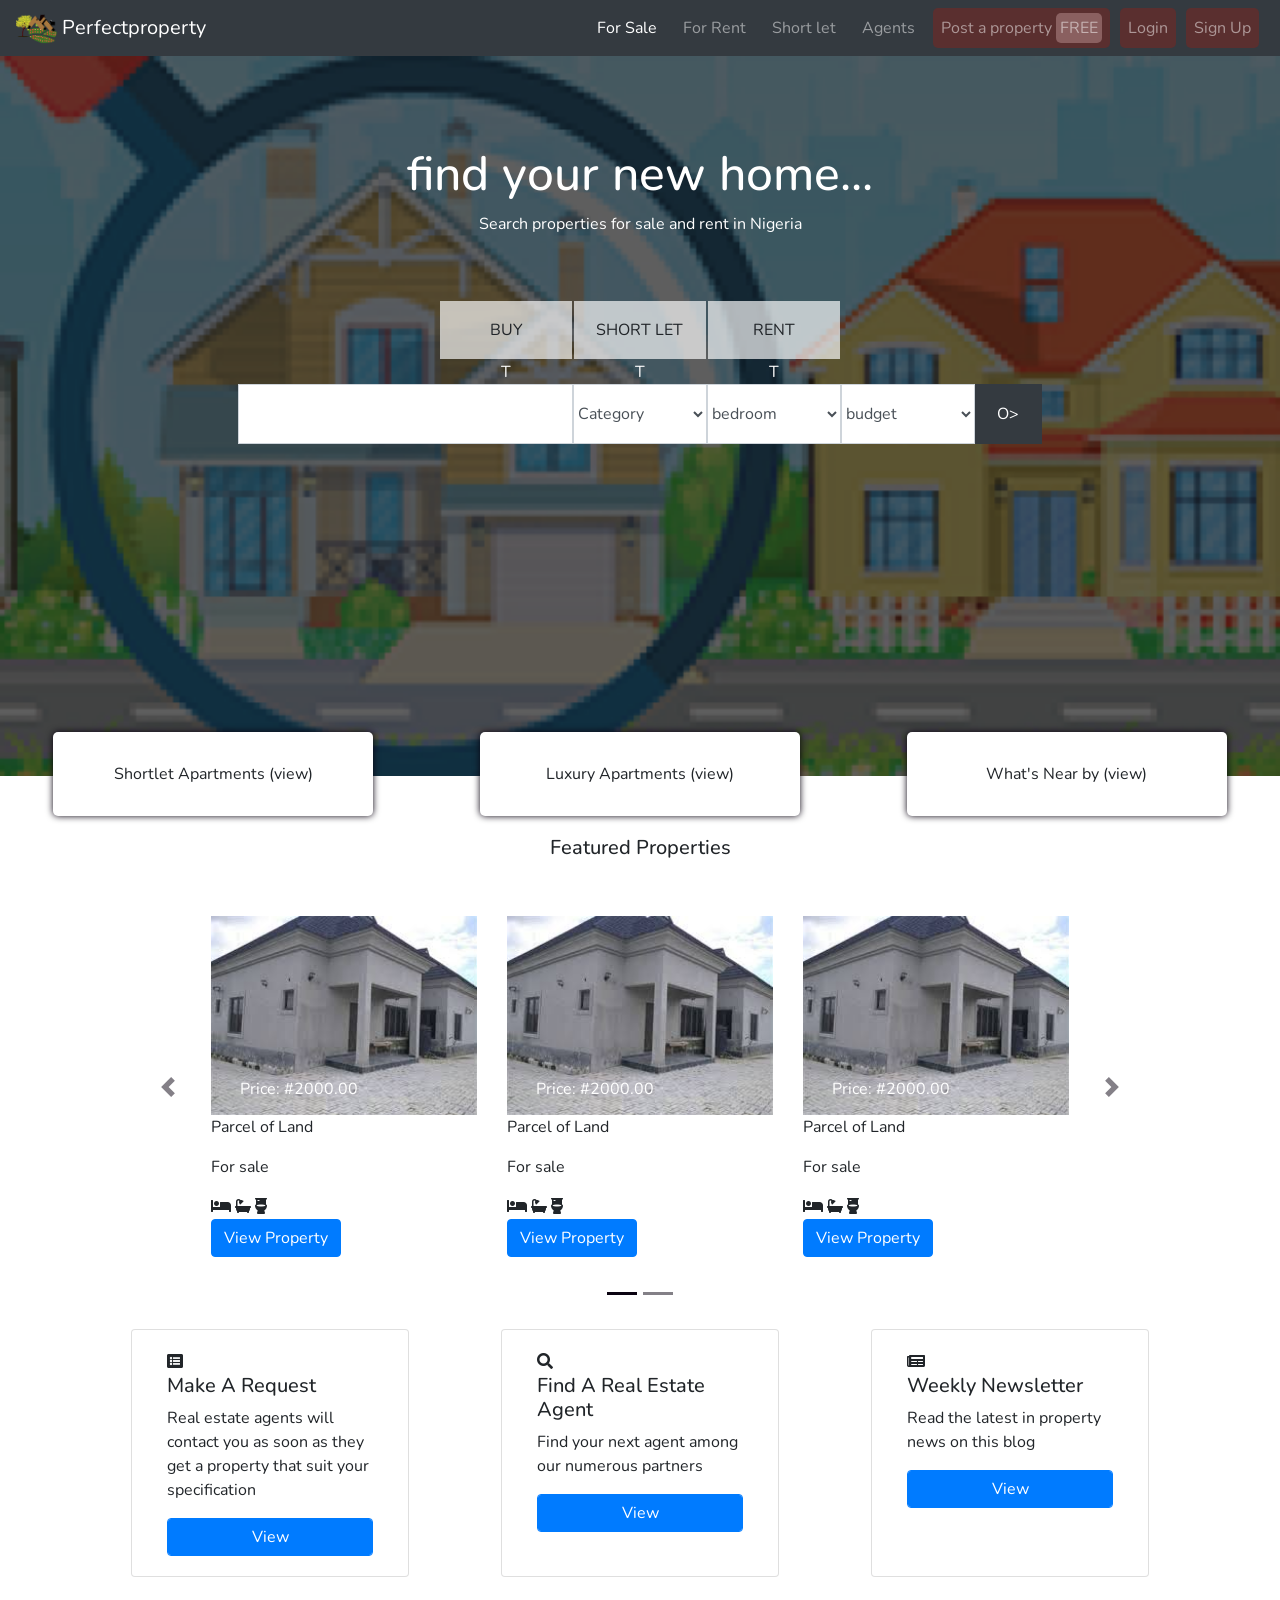
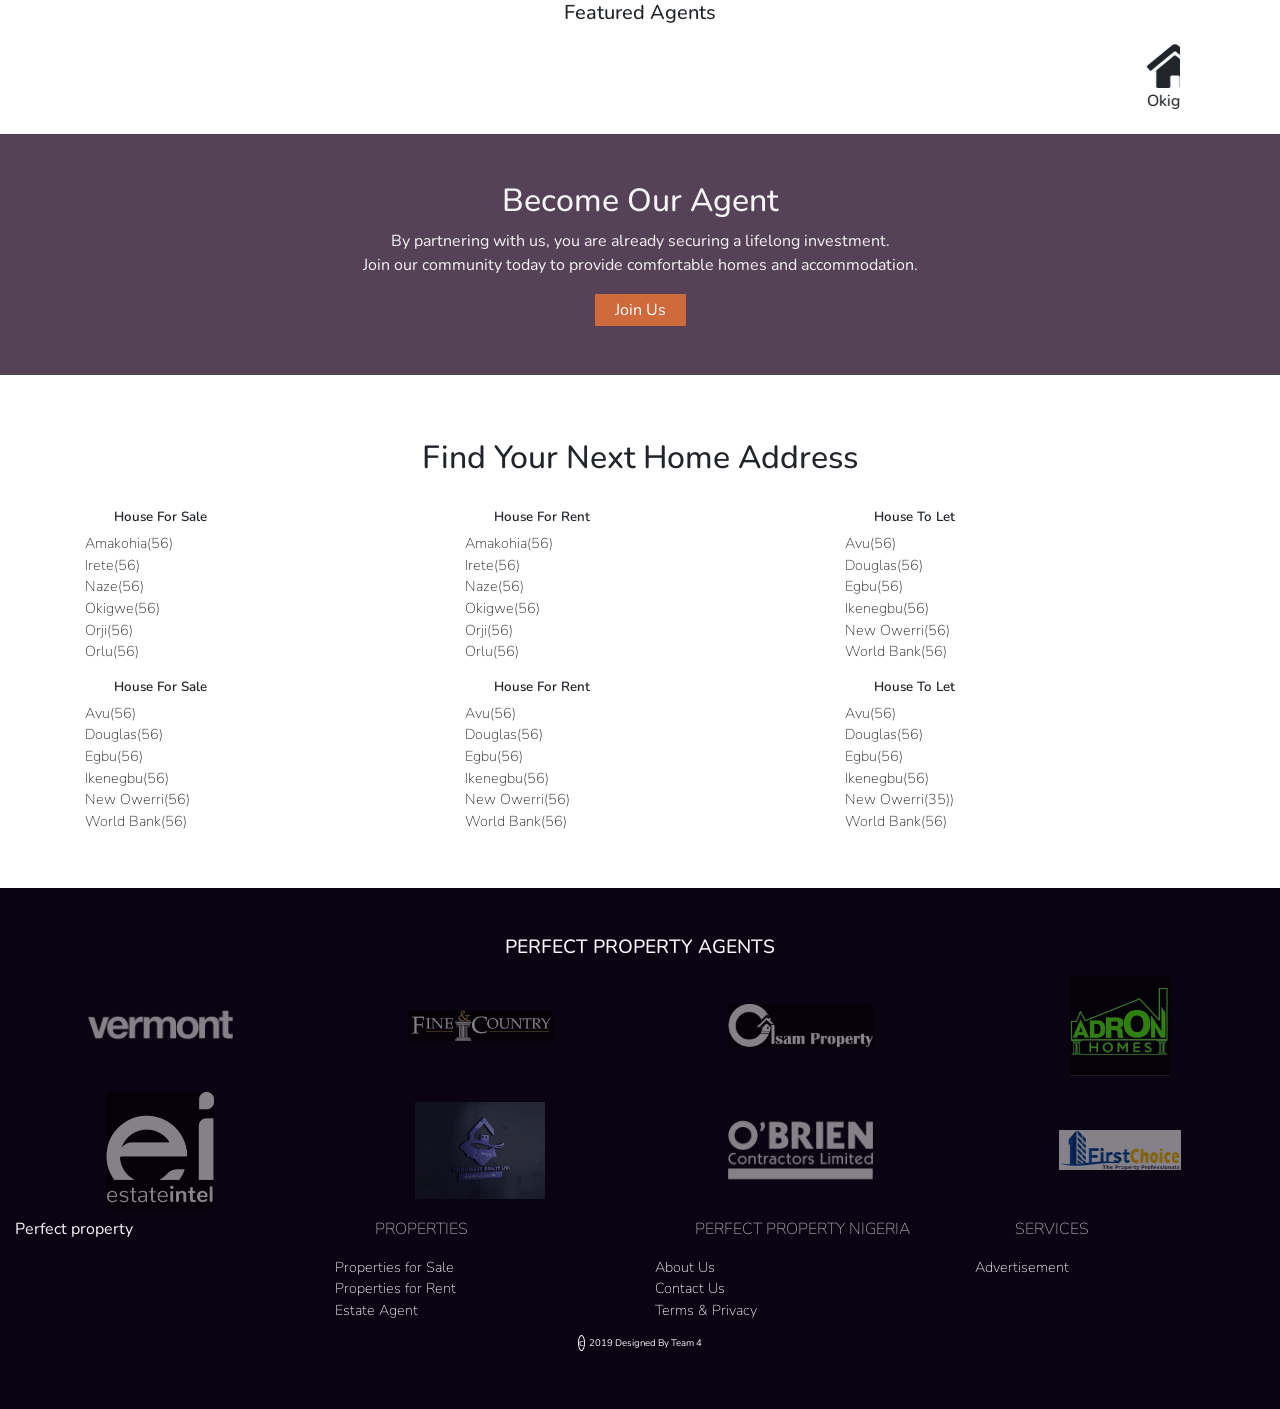
==== index.html @ 33c7680e "Worked on the carousels" ====
<!DOCTYPE html>
<html lang="en">
<head>
    <meta charset="UTF-8">
    <meta name="viewport" content="width=device-width, initial-scale=1.0">
    <meta http-equiv="X-UA-Compatible" content="ie=edge">
    <title>Perfect Property | Home</title>
    <link href="https://fonts.googleapis.com/css?family=Nunito&display=swap" rel="stylesheet">
    <link rel="stylesheet" href="./css/fontawesome-free-5.10.1-web/css/all.css">
    <link rel="stylesheet" href="./css/bootstrap.css">
    <link rel="stylesheet" href="./css/main.css">
</head>
<body>
    <nav class="navbar navbar-expand-lg navbar-dark bg-dark">
        <a class="navbar-brand" href="#"><img src="./css/imgs/Group 13.png" alt="Logo"> Perfectproperty</a>
        <button class="navbar-toggler" type="button" data-toggle="collapse" data-target="#navbarToggler" aria-controls="navbarToggler" aria-expanded="false" aria-label="Toggle navigation">
            <span class="navbar-toggler-icon"></span>
        </button>
        
        <div class="collapse navbar-collapse" id="navbarToggler">
            <ul class="navbar-nav ml-auto mt-2 mt-lg-0">
            <li class="nav-item active">
                <a class="nav-link" href="#">For Sale</a>
            </li>
            <li class="nav-item">
                <a class="nav-link" href="#">For Rent</a>
            </li>
            <li class="nav-item">
                <a class="nav-link" href="#">Short let</a>
            </li>
            <li class="nav-item">
                <a class="nav-link" href="#">Agents</a>
            </li>
            <li class="nav-item">
                <a class="nav-link btn-action my-1 text-center my-md-0" href="#">Post a property <span class="highlight p-1"> FREE </span></a>
            </li>
            <li class="nav-item">
                <a class="nav-link btn-action my-1 text-center my-md-0" href="#">Login</a>
            </li>
            <li class="nav-item">
                <a class="nav-link btn-action my-1 text-center my-md-0" href="#">Sign Up</a>
            </li>
            </ul>
        </div>
    </nav>
    <section id="banner" class="container-fluid">
        <div id="banner__content" class="container-fluid">
            <div class="row text-white">
                <div class="col text-center">
                    <h1>find your new home...</h1>
                    <p>Search properties for sale and rent in Nigeria</p>
                </div>
            </div>
            <div class="row mt-5">
                <div class="col text-center">
                    <form action="" method="post" class="col-md-8 m-auto" id="search-field">
                        <div class="row w-50 m-auto" id="choice">
                            <div class="col-4">
                                <button class="btn form-control bg-light">BUY</button>
                            </div>
                            <div class="col-4">
                                <button class="btn form-control bg-light">SHORT LET</button>
                            </div>
                            <div class="col-4">
                                <button class="btn form-control bg-light">RENT</button>
                            </div>
                        </div>
                        <div class="row w-50 m-auto text-white hidden" id="selection-indicator">
                            <div class="col-4">
                                T
                            </div>
                            <div class="col-4">
                                T
                            </div>
                            <div class="col-4">
                                T
                            </div>
                        </div>
                        <div class="row hidden">
                            <div class="col">
                                <input type="text" name="search-box" class="form-control p-0" id="">
                            </div>
                            <div class="col-2">
                                <select name="category" class="form-control" id="category" title="Category">
                                    <option value="">Category</option>
                                    <option value="">Category</option>
                                    <option value="">Category</option>
                                </select>
                            </div>
                            <div class="col-2">
                                <select name="bedroom" class="form-control" id="bedroom" title="Bedrooms">
                                    <option value="">bedroom</option>
                                    <option value="">bedroom</option>
                                    <option value="">bedroom</option>
                                </select>
                            </div>
                            <div class="col-2">
                                <select name="budget" class="form-control" id="budget" title="Your budget">
                                    <option value="">budget</option>
                                    <option value="">budget</option>
                                    <option value="">budget</option>
                                </select>
                            </div>
                            <div class="col-1">
                                <button type="submit" class="form-control btn btn-dark">O></button>
                            </div>
                        </div>
                    </form>
                </div>
            </div>
        </div>
    <!-- <div class=""> -->
        <div class="row text-center justify-content-around keys__container d-none d-md-flex">
            <a href="#" class="col-md-3 keys">Shortlet Apartments (view)</a>
            <a href="#" class="col-md-3 keys">Luxury Apartments (view)</a>
            <a href="#" class="col-md-3 keys">What's Near by (view)</a>
        </div>
    <!-- </div> -->
    </section>
    <section class="container">
        <div class="row">
            <div class="col" id="prop">
                <h5 class="text-center">Featured Properties</h5>
                <div id="buildings-carousel" class="carousel slide py-5" data-ride="carousel">
                    <ol class="carousel-indicators">
                        <li data-target="#buildings-carousel" data-slide-to="0" class="active"></li>
                        <li data-target="#buildings-carousel" data-slide-to="1"></li>
                    </ol>
                    <div class="carousel-inner">
                        <div class="carousel-item active">
                            <div class="row">
                                <div class="col-md-4">
                                    <img class="d-block img-fluid" src="./css/imgs/Semi-detached  Bungalow.jpg" alt="First slide">
                                    <div class="carousel-caption">
                                        <p>Price: #2000.00</p>
                                    </div>
                                    <div>
                                        <p>Parcel of Land </p>
                                        <p>For sale</p>
                                        <i class="fa fa-bed"></i>
                                        <i class="fa fa-bath"></i>
                                        <i class="fa fa-toilet"></i>
                                        <button class="btn btn-primary d-block">View Property</button>   
                                    </div>
                                </div>
                                <div class="col-md-4 hidden">
                                    <img class="d-block img-fluid" src="./css/imgs/Semi-detached  Bungalow.jpg" alt="First slide">
                                    <div class="carousel-caption d-none d-md-block">
                                        <p>Price: #2000.00</p>
                                    </div>
                                    <div>
                                        <p>Parcel of Land </p>
                                        <p>For sale</p>
                                        <i class="fa fa-bed"></i>
                                        <i class="fa fa-bath"></i>
                                        <i class="fa fa-toilet"></i>
                                        <button class="btn btn-primary d-block">View Property</button>   
                                    </div>
                                </div>
                                <div class="col-md-4 hidden">
                                    <img class="d-block img-fluid" src="./css/imgs/Semi-detached  Bungalow.jpg" alt="First slide">
                                    <div class="carousel-caption d-none d-md-block">
                                        <p>Price: #2000.00</p>
                                    </div>
                                    <div>
                                        <p>Parcel of Land </p>
                                        <p>For sale</p>
                                        <i class="fa fa-bed"></i>
                                        <i class="fa fa-bath"></i>
                                        <i class="fa fa-toilet"></i>
                                        <button class="btn btn-primary d-block">View Property</button>   
                                    </div>
                                </div>
                            </div>
                        </div>
                        <div class="carousel-item">
                            <div class="row">
                                <div class="col-md-4">
                                    <img class="d-block img-fluid" src="./css/imgs/Semi-detached  Bungalow.jpg" alt="First slide">
                                    <div class="carousel-caption">
                                        <p>Price: #2000.00</p>
                                    </div>
                                    <div>
                                        <p>Parcel of Land </p>
                                        <p>For sale</p>
                                        <i class="fa fa-bed"></i>
                                        <i class="fa fa-bath"></i>
                                        <i class="fa fa-toilet"></i>
                                        <button class="btn btn-primary d-block">View Property</button>   
                                    </div>
                                </div>
                                <div class="col-md-4 hidden">
                                    <img class="d-block img-fluid" src="./css/imgs/Semi-detached  Bungalow.jpg" alt="First slide">
                                    <div class="carousel-caption d-none d-md-block">
                                        <p>Price: #2000.00</p>
                                    </div>
                                    <div>
                                        <p>Parcel of Land </p>
                                        <p>For sale</p>
                                        <i class="fa fa-bed"></i>
                                        <i class="fa fa-bath"></i>
                                        <i class="fa fa-toilet"></i>
                                        <button class="btn btn-primary d-block">View Property</button>   
                                    </div>
                                </div>
                                <div class="col-md-4 hidden">
                                    <img class="d-block img-fluid" src="./css/imgs/Semi-detached  Bungalow.jpg" alt="First slide">
                                    <div class="carousel-caption d-none d-md-block">
                                        <p>Price: #2000.00</p>
                                    </div>
                                    <div>
                                        <p>Parcel of Land </p>
                                        <p>For sale</p>
                                        <i class="fa fa-bed"></i>
                                        <i class="fa fa-bath"></i>
                                        <i class="fa fa-toilet"></i>
                                        <button class="btn btn-primary d-block">View Property</button>   
                                    </div>
                                </div>
                            </div>
                        </div>
                        <!-- <div class="carousel-item d-md-none active ">
                            <div class="col-md-4"></div>
                            <img class="d-block img-fluid" src="./css/imgs/Semi-detached  Bungalow.jpg" alt="Second slide">
                            <div class="carousel-caption d-none d-md-block">
                            <p>Price: #4500.00</p>
                            </div>
                            <div>
                                <p>4 Bedroom Detached Bungalow</p>
                                <p>For sale</p>
                                <i class="fa fa-bed"></i>
                                <i class="fa fa-bath"></i>
                                <i class="fa fa-toilet"></i>
                                <button class="btn btn-primary d-block">View Property</button>   
                            </div>
                        </div>
                        <div class="carousel-item d-md-none">
                            <img class="d-block img-fluid" src="./css/imgs/3 Bedroom Bungalow.jpg" alt="Third slide">
                            <div class="carousel-caption d-none d-md-block">
                            <p>Price: #3000.00</p>
                            </div>
                            <div>
                                <p>2 Bedroom Detached Bungalow</p>
                                <p>For rent</p>
                                <i class="fa fa-bed"></i>
                                <i class="fa fa-bath"></i>
                                <i class="fa fa-toilet"></i>
                                <button class="btn btn-primary d-block">View Property</button>   
                            </div>
                        </div>
                        <div class="carousel-item d-md-none">
                            <img class="d-block img-fluid" src="./css/imgs/4 Bedroom Bungalow.jpg" alt="Fouth slide">
                            <div class="carousel-caption d-none d-md-block">
                            <p>Price: #1500.00</p>
                            </div>
                            <div>
                                <p>5 Bedroom Detached Bungalow</p>
                                <p>For sale</p>
                                <i class="fa fa-bed"></i>
                                <i class="fa fa-bath"></i>
                                <i class="fa fa-toilet"></i>
                                <button class="btn btn-primary d-block">View Property</button>   
                            </div>
                        </div> -->
                    </div>
                    <a class="carousel-control-prev" href="#buildings-carousel" role="button" data-slide="prev">
                        <span class="carousel-control-prev-icon" aria-hidden="true"></span>
                        <span class="sr-only">Previous</span>
                    </a>
                    <a class="carousel-control-next" href="#buildings-carousel" role="button" data-slide="next">
                        <span class="carousel-control-next-icon" aria-hidden="true"></span>
                        <span class="sr-only">Next</span>
                    </a>
                </div>
            </div>
        </div>
        <div class="container py-3">
            <div class="row justify-content-around">
                <div class="col-md-3 card m-2" id="ren">
                    <div class="card-body">
                        <i class="fa fa-list-alt"></i>
                        <h5>Make A  Request</h5>
                        <p>Real estate agents will contact you as soon as they 
                            get a property that suit your specification</p>
                            <button class="btn btn-primary d-block form-control">View</button>
                    </div>
                </div>
                <div class="col-md-3 card m-2">
                    <div class="card-body">
                        <span><i class="fa fa-search"></i></span>
                        <h5>Find A Real Estate Agent</h5>
                        <p>Find your next agent among our numerous partners</p>
                        <button class="btn btn-primary d-block form-control">View</button>
                    </div>
                </div>
                <div class="col-md-3 card m-2">
                    <div class="card-body">
                        <span><i class="fa fa-newspaper"></i></span>
                        <h5>Weekly Newsletter</h5>
                        <p>Read the latest in property news on this blog</p>
                        <button class="btn btn-primary d-block form-control">View</button>
                    </div>
                </div>
            </div>
        </div>
            <div class="col" id="agents">
            <h5 class="text-center">Featured Agents</h5>
                <marquee behavior=scroll direction="left" scrollamount="2">
                    <div class="agents" style="display:flex;">
                        <div class="m-2">
                            <i class="fa fa-home" style="font-size: 50px;"></i>
                            <h6>Okigwe Homes</h6>
                        </div>
                        <div class="m-2">
                            <i class="fa fa-home" style="font-size: 50px;"></i>
                                <h6>Desireable Properties</h6>
                        </div>
                        <div class="m-2">
                            <i class="fa fa-home" style="font-size: 50px;"></i>
                            <h6>Vital Properties</h6>
                        </div>
                        <div class="m-2">
                            <i class="fa fa-home" style="font-size: 50px;"></i>
                            <h6>Sweet Homes</h6>
                        </div>
                        <div class="m-2">
                            <i class="fa fa-home" style="font-size: 50px;"></i>
                            <h6>Desireable Properties</h6>
                        </div>
                        <div class="m-2">
                            <i class="fa fa-home" style="font-size: 50px;"></i>
                            <h6>Desireable Properties</h6>
                        </div>
                        <div class="m-2">
                            <i class="fa fa-home" style="font-size: 50px;"></i>
                            <h6>Desireable Properties</h6>
                        </div>
                        <div class="m-2">
                            <i class="fa fa-home" style="font-size: 50px;"></i>
                            <h6>Desireable Properties</h6>
                        </div>
                        <div class="m-2">
                            <i class="fa fa-home" style="font-size: 50px;"></i>
                            <h6>Desireable Properties</h6>
                        </div>
                    </div>
                </marquee>
            </div>    
        </div>
    </section>

    <!-- footer -->
<div class="container-fluid py-5" id="box1">
    <div class="row">
        <div class=" col-md-12 box1" >
            <h4 id="become_agent">Become Our Agent</h4>
            <p>
                By partnering with us, you are already securing a lifelong investment.<br>
                    Join our community today to provide comfortable homes and accommodation.
            </p>
            <button id="button">Join Us</button><br>
        </div>
    </div>
</div>
<div class="container py-5">
    <div class="row">
        <h4 class=" col-md-12 text-center py-3" id="find_home_address">
            Find Your Next Home Address
        </h4>
        <div class="col-6 col-md-4 my-2">
            <h6 class="h6_tag offset-1">House For Sale</h6>
            <ul class="towns">
                <li class="li_tag"><a href="">Amakohia(56)</a></li>
                <li class="li_tag"><a href="">Irete(56)</a></li>
                <li class="li_tag"><a href="">Naze(56)</a></li>
                <li class="li_tag"><a href="">Okigwe(56)</a></li>
                <li class="li_tag"><a href="">Orji(56)</a></li>
                <li class="li_tag"><a href="">Orlu(56)</a></li>
            </ul>
        </div>
        <div class="col-6 col-md-4 my-2">
            <h6 class="h6_tag offset-1">House For Rent</h6>
            <ul>
                <li class="li_tag"><a href="">Amakohia(56)</a></li>
                <li class="li_tag"><a href="">Irete(56)</a></li>
                <li class="li_tag"><a href="">Naze(56)</a></li>
                <li class="li_tag"><a href="">Okigwe(56)</a></li>
                <li class="li_tag"><a href="">Orji(56)</a></li>
                <li class="li_tag"><a href="">Orlu(56)</a></li>
            </ul>
        </div>
        <div class="col-6 col-md-4 my-2">
            <h6 class="h6_tag offset-1">House To Let</h6>
            <ul>
                <li class="li_tag"><a href="">Avu(56)</a></li>
                <li class="li_tag"><a href="">Douglas(56)</a></li>
                <li class="li_tag"><a href="">Egbu(56)</a></li>
                <li class="li_tag"><a href="">Ikenegbu(56)</a></li>
                <li class="li_tag"><a href="">New Owerri(56)</a></li>
                <li class="li_tag"><a href="">World Bank(56)</a></li>
            </ul>
        </div>
        <div class="col-6 col-md-4 my-2">
            <h6 class="h6_tag offset-1">House For Sale</h6>
            <ul>
                <li class="li_tag"><a href="">Avu(56)</a></li>
                <li class="li_tag"><a href="">Douglas(56)</a></li>
                <li class="li_tag"><a href="">Egbu(56)</a></li>
                <li class="li_tag"><a href="">Ikenegbu(56)</a></li>
                <li class="li_tag"><a href="">New Owerri(56)</a></li>
                <li class="li_tag"><a href="">World Bank(56)</a></li>
            </ul>
        </div>
        <div class="col-6 col-md-4 my-2">
            <h6 class="h6_tag offset-1">House For Rent</h6>
            <ul>
                <li class="li_tag"><a href="">Avu(56)</a></li>
                <li class="li_tag"><a href="">Douglas(56)</a></li>
                <li class="li_tag"><a href="">Egbu(56)</a></li>
                <li class="li_tag"><a href="">Ikenegbu(56)</a></li>
                <li class="li_tag"><a href="">New Owerri(56)</a></li>
                <li class="li_tag"><a href="">World Bank(56)</a></li>
            </ul>
        </div>
        <div class="col-6 col-md-4 my-2">
            <h6 class="h6_tag offset-1">House To Let</h6>
            <ul class="ul">
                <li class="li_tag"><a href="" class="ul_a">Avu(56)</a></li>
                <li class="li_tag"><a href="">Douglas(56)</a></li>
                <li class="li_tag"><a href="">Egbu(56)</a></li>
                <li class="li_tag"><a href="">Ikenegbu(56)</a></li>
                <li class="li_tag"><a href="">New Owerri(35))</a></li>
                <li class="li_tag"><a href="">World Bank(56)</a></li>
            </ul>
        </div> 
    </div>
</div>
<div class="container-fluid py-5" id="box4">
    <div class="row">
        <h2 class="col-12 text-light text-center" id="agent">Perfect Property Agents</h2>
        <div class="col-6 col-md-3 d-flex align-items-center justify-content-center">
            <a href="" class="text-center py-2">
                <img src="css/imgs/X1-Vermont.png" class="img-fluid our_agents_logo">
            </a>
        </div>
        <div class="col-6 col-md-3 d-flex align-items-center justify-content-center">
            <a href="" class="text-center py-2">
                <img class="img-fluid our_agents_logo" src="css/imgs/fine&country.png">
            </a>
        </div>
        <div class="col-6 col-md-3 d-flex align-items-center justify-content-center">
            <a href="" class="text-center py-2">
                <img class="img-fluid our_agents_logo " src="css/imgs/download 1.png">
            </a>
        </div>
        <div class="col-6 col-md-3 d-flex align-items-center justify-content-center">
            <a href="" class="text-center py-2">
                <img class="img-fluid our_agents_logo" src="css/imgs/homes.jpg">
            </a>
        </div>
    </div>
    <div class="row">
        <div class="col-6 col-md-3 d-flex align-items-center justify-content-center">
            <a href="" class="text-center py-2">
                <img src="css/imgs/ei homes.png" class="img-fluid our_agents_logo">
            </a>
        </div>
        <div class="col-6 col-md-3 d-flex align-items-center justify-content-center">
            <a href="" class="text-center py-2">
                <img class="img-fluid our_agents_logo" src="css/imgs/true homes.jpg">
            </a>
        </div>
        <div class="col-6 col-md-3 d-flex align-items-center justify-content-center">
            <a href="" class="text-center py-2">
                <img class="img-fluid our_agents_logo" src="css/imgs/X1-OBrien.png">
            </a>
        </div>
        <div class="col-6 col-md-3 d-flex align-items-center justify-content-center">
            <a href="" class="text-center py-2">
                <img class="img-fluid our_agents_logo" src="css/imgs/agent2.png">
            </a>
        </div>
    </div>
    <div class="row">
        <div class="col-md-3">
            <p class="text-light">Perfect property</p>
        </div>
        <div class="col-md-3 text-light">
            <p class="offset-1 pl-3 footer_headings">Properties</p>
            <ul>
                <li class="li_tag"><a href="" class="text-light">Properties for Sale</a></li>
                <li class="li_tag"><a href="" class="text-light">Properties for Rent</a></li>
                <li class="li_tag"><a href="" class="text-light">Estate Agent</a></li>
            </ul>
        </div>
        <div class="col-md-3 text-light">
            <p class="offset-1 pl-3 footer_headings">Perfect property nigeria</p>
            <ul>
                <li class="li_tag"><a href="" class="text-light">About Us</a></li>
                <li class="li_tag"><a href="" class="text-light">Contact Us</a></li>
                <li class="li_tag"><a href="" class="text-light">Terms & Privacy</a></li>
            </ul>
        </div>
        <div class="col-md-3 text-light">
            <p class="offset-1 pl-3 footer_headings">Services</p>
            <ul>
                <li class="li_tag"><a href="" class="text-light">Advertisement</a></li>
            </ul>
        </div>
        <!-- <div class="col-md-12" id="footer_line1"></div>
        <div class="col-md-12" id="footer_line2"></div> -->
    </div>
    <div class="row">
        <div class="col-md-12 text-light text-center py-2">
            <span id="copyright" class="outline-rounded">c</span>
            <span id="team">2019 Designed By Team 4</span>
        </div>
    </div>
</div>

    <script src="./js/jquery-3.4.1.js"></script>
    <script src="./js/bootstrap.js"></script>
    <script src="./js/main.js"></script>
</body>
</html>
---- css/main.css ----
* {
    box-sizing: border-box;
    margin: 0;
    padding: 0;
    font-family: 'Nunito', sans-serif;
}

ul, ol {
    list-style: none;
    margin: 0;
    padding: 0;
}
a, a:hover, a:active {
    text-decoration: none;
    color: unset;
}

.btn-action {
    color: #ffffff;
    background-color:  #5A2F2F;
    border-radius: 5px;
}
.btn-action:hover {
    background-color:  rgb(75, 36, 36);
}
.highlight {
    background-color:  rgb(138, 96, 96);
    border-radius: 5px;
}

nav .navbar-brand {
    height: 40px;
}
nav .navbar-brand  img {
    height: 100%;
    width: auto;
}
.nav-item {
    padding: 0 5px;
}

section#banner {
    background: url('./imgs/buy2\ 1.png') center no-repeat;
    background-size: cover;
    height: 80vh;
    position: relative;
    margin-bottom: 60px;
}
section#banner::after {
    background: #00000099;
    display: block;
    content: "";
    position: absolute;
    left: 0;
    height: 100%;
    width: 100%;
}
section #banner__content {
    position: absolute;
    top: 10vh;
    z-index: 100;
    width: 100%;
    left: 0;
}
section #banner__content div.row h1 {
    font-size: 3em
}
section #banner__content div.row form {
    /* width: 60% */
}
section #banner__content div.row form * {
    margin: 0;
    padding: 0;
    border-radius: 0;
}
section #banner__content div.row form *:focus {
    border: none;
}

#search-field div.row:first-child *, #search-field div.row:last-child *{
    height: 60px;
}

div#choice button {
    background-color: rgba(255, 255, 255, 0.67) !important;
}
div#choice button:hover {
    background-color: rgba(0, 0, 0, 0.55) !important;
    color: #ffffff;
}

.keys__container {
    position: absolute;
    bottom: -40px;
    /* margin: auto; */
    z-index: 100;
    width: 100%;
}
.keys {
    padding: 30px 10px;
    border-radius: 5px;
    background-color: #ffffff;
    box-shadow: #0a0311 0px 0px 7px;
}
.keys:hover {
    background-color: #564256;
    color: #ffffff;
}

.carousel-item div.row {
    width: 80%;
    margin: auto;
}
.carousel-item img {
    width: 100%;
}
.carousel-caption {
    /* color: #000000; */
    bottom: 120px;
    text-align: left;
}

/* footer */

.box1{
    /* margin: auto; */
    text-align: center;
    color: whitesmoke;
    
}
#box1{
    background-color: #564256;
    padding-bottom: 20px;
}
#button{
    background-color: #cf6a3d;
    padding-top: 4px;
    padding-bottom: 4px;
    padding-left: 20px;
    padding-right: 20px;
    color: white;
    text-decoration-line: none;
    border-radius: 5%;
    border: 1px solid #564256; 
      
}
#button:hover{
    background-color: rgb(5, 5, 77);   
}
#become_agent{
    font-size: xx-large;
}
#find_home_address{
    font-size: xx-large;
    
}
.h6_tag{
    font-size: smaller;
    font-weight: 600;
}
.li_tag{
    list-style: none;
    font-weight: 50;
    font-size: 0.9em;
}
#box4{
    min-height: 50vh;
    background-color: #0a0311;
}
#agent{
    font-size: 1.2em;
    text-transform: uppercase;
}
.our_agents_logo{
    opacity:0.5;
    width: 50%;   
}
.footer_headings{
    text-transform: uppercase;
    font-weight: lighter;
    opacity: 0.7;
}
/* #footer_line1{
    border-bottom: 2px solid gray;
}
#footer_line2{
    border-bottom: 2px solid white;
    margin-top: 1px;
} */
#copyright{
    border-radius:60%;
    border: 1px solid white;
    font-size: x-small;
}
#team{
    font-size:0.6em;
}

@media only screen and (max-width:768px) {
    .hidden {
        display: none;
    }
    #choice {
        width: 100% !important;
    }
}
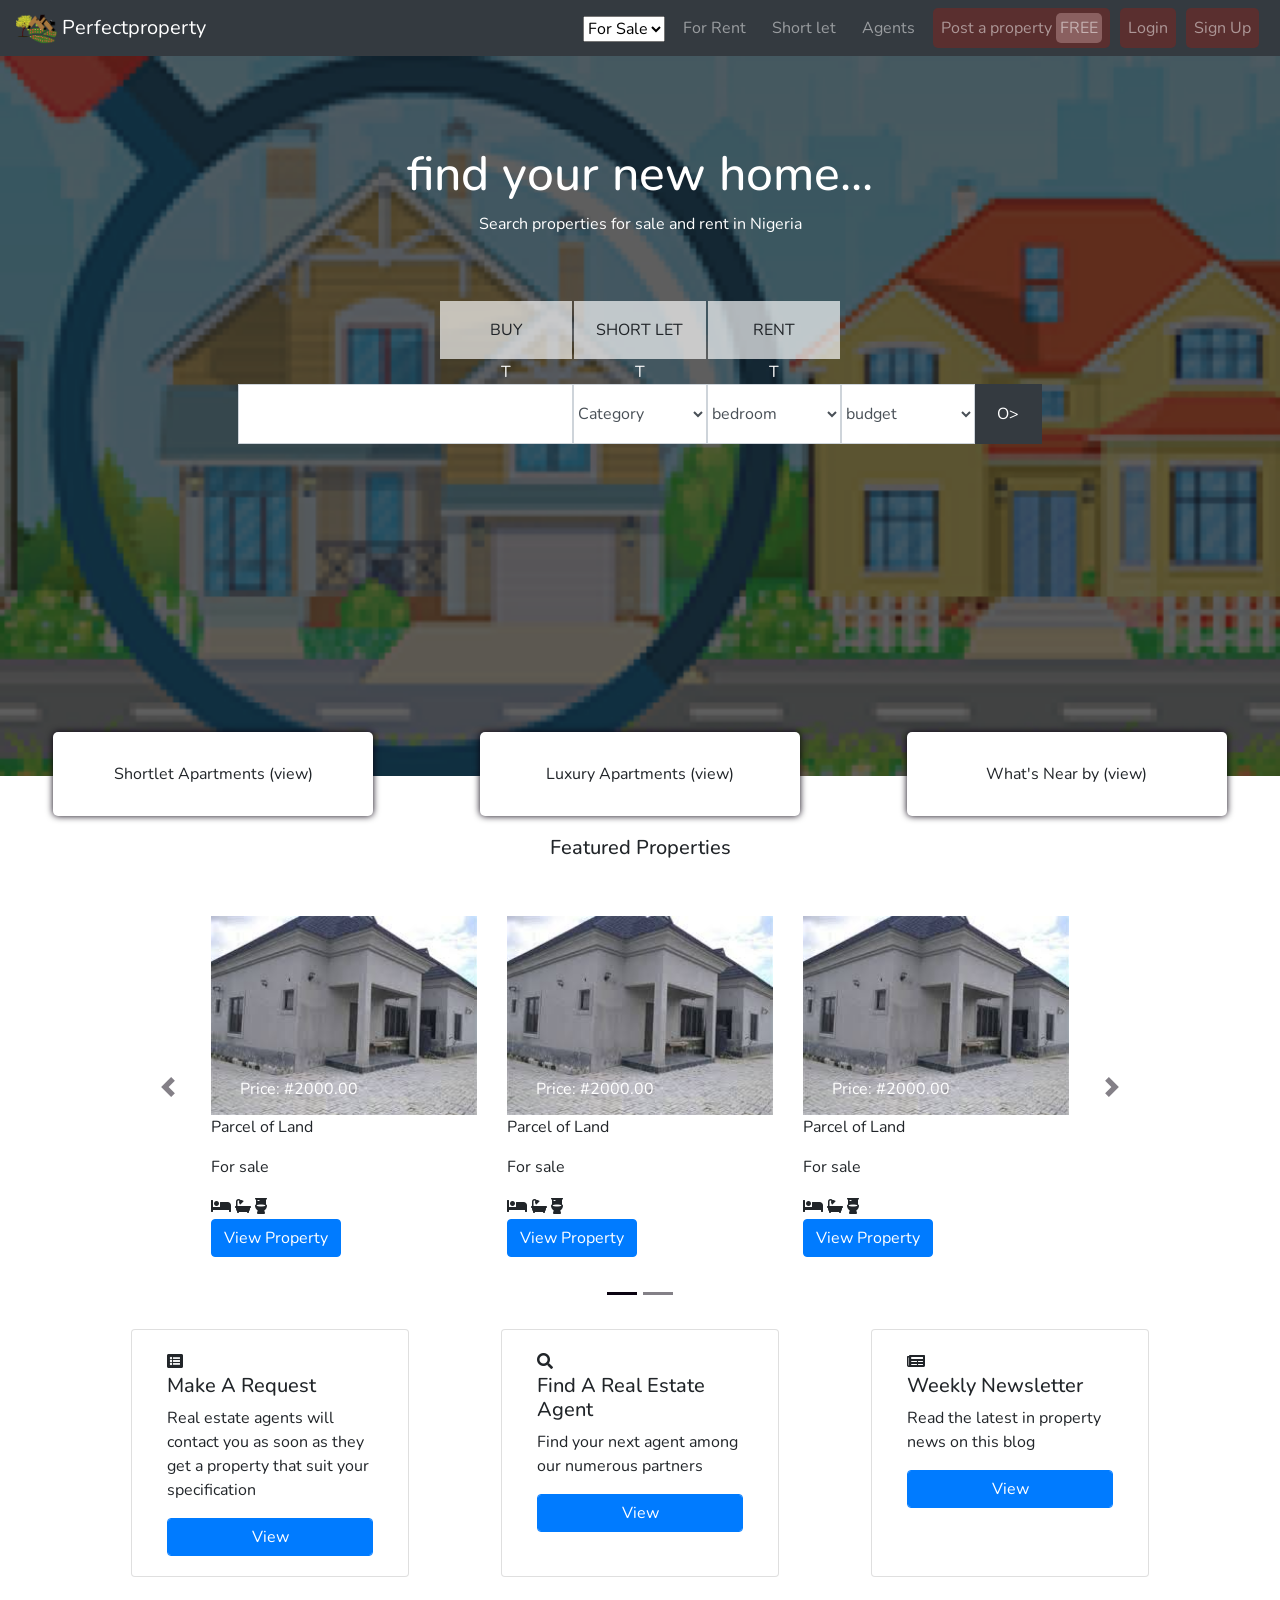
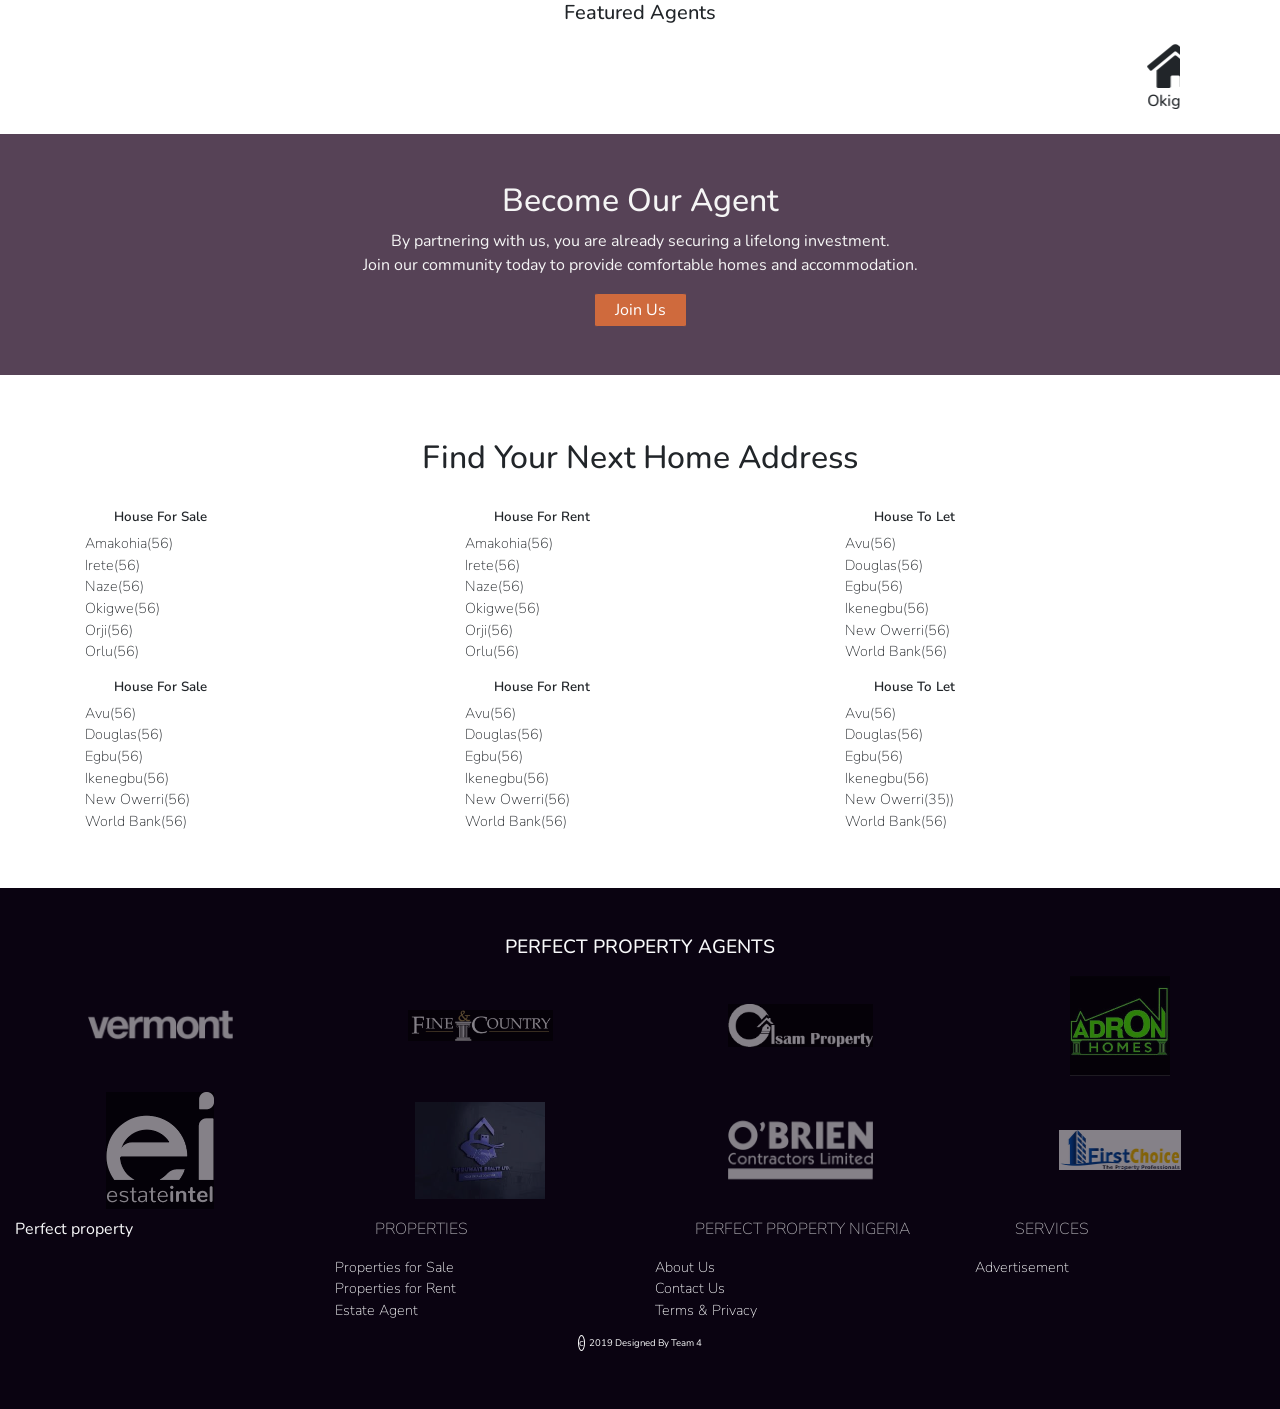
==== commit 84f83057: "Added four pictures of the sample lands used in the design" ====
--- a/index.html
+++ b/index.html
@@ -19,11 +19,15 @@
         
         <div class="collapse navbar-collapse" id="navbarToggler">
             <ul class="navbar-nav ml-auto mt-2 mt-lg-0">
-            <li class="nav-item active">
-                <a class="nav-link" href="#">For Sale</a>
-            </li>
-            <li class="nav-item">
-                <a class="nav-link" href="#">For Rent</a>
+            <li class="nav-item">
+                <select class="select mt-2">
+                    <option>For Sale</option>
+                    <option><a  href="./houses4sale.html"></a>Houses</option>
+                    <option><a  href="./lands4sale.html"></a>Lands</option>
+                </select>
+            </li>
+            <li class="nav-item">
+                <a class="nav-link" href="f-rent.html">For Rent</a>
             </li>
             <li class="nav-item">
                 <a class="nav-link" href="#">Short let</a>
--- a/css/main.css
+++ b/css/main.css
@@ -203,4 +203,328 @@
     #choice {
         width: 100% !important;
     }
+}
+.for-rent{
+    margin: 50px;
+    
+}
+.f-rent{
+    display: flex;
+}
+.f-rent ul{
+    margin-left: auto;
+    display: flex;
+}
+
+.f-rent ul :first-child{
+    margin-right: 20px;
+}
+.f-rent ul :nth-child(2) button{
+    padding: 0px 20px;
+    border-radius: 3px;
+    background-color: #5a2f2f;
+    color: #ffffff;
+}
+.d-features{
+    border: solid 1px #cccccc;
+    border-radius: 10px;
+    background-color: #cccccc;
+    box-shadow: #464444 2px 2px 2px 2px;
+}
+#features-1{
+    display: flex;
+    margin-top: 20px;
+    border-bottom: solid 2px #585858;
+    
+}
+#featured-homes-1{
+    background-color: rgb(143, 122, 94);
+    border-radius: 10px;
+}
+#features-1 ul{
+    margin-left: auto; 
+    display: flex;
+    
+    
+}
+#features-1 ul li{
+    margin-left: 20px;
+}
+.details-1 ul{
+    display: flex;
+}
+.details-1 ul :nth-child(2){
+    margin-left: auto;
+}
+.communicate-1 ul{
+    display: flex;    
+}
+#marker-1{
+    font-size: 12px;
+}
+.communicate-1 ul li{
+    margin: 20px 0px;
+    margin-right: 50px;
+    font-size: 30px;
+    background-color: #3a3939;
+    color: #ffffff;
+    padding: 5px 15px;
+    border-radius: 50px;
+
+}
+.d-features-2{
+    border: solid 1px #cccccc;
+    border-radius: 10px;
+    background-color: #cccccc;
+    box-shadow: #464444 2px 2px 2px 2px;
+}
+#features-2{
+    display: flex;
+    margin-top: 20px;
+    border-bottom: solid 2px #585858;
+    
+}
+#featured-homes-2{
+    background-color: rgb(143, 122, 94);
+    border-radius: 10px;
+}
+#features-2 ul{
+    margin-left: auto; 
+    display: flex;
+    
+    
+}
+#features-2 ul li{
+    margin-left: 20px;
+}
+.details-2 ul{
+    display: flex;
+}
+.details-2 ul :nth-child(2){
+    margin-left: auto;
+}
+.communicate-2 ul{
+    display: flex;    
+}
+#marker-2{
+    font-size: 12px;
+}
+.communicate-2 ul li{
+    margin: 20px 0px;
+    margin-right: 50px;
+    font-size: 30px;
+    background-color: #3a3939;
+    color: #ffffff;
+    padding: 5px 15px;
+    border-radius: 50px;
+
+}
+.d-features-3{
+    border: solid 1px #cccccc;
+    border-radius: 10px;
+    background-color: #cccccc;
+    box-shadow: #464444 2px 2px 2px 2px;
+}
+#features-3{
+    display: flex;
+    margin-top: 20px;
+    border-bottom: solid 2px #585858;
+    
+}
+#featured-homes-3{
+    background-color: rgb(143, 122, 94);
+    border-radius: 10px;
+}
+#features-3 ul{
+    margin-left: auto; 
+    display: flex;
+    
+    
+}
+#features-3 ul li{
+    margin-left: 20px;
+}
+.details-3 ul{
+    display: flex;
+}
+.details-3 ul :nth-child(2){
+    margin-left: auto;
+}
+.communicate-3 ul{
+    display: flex;    
+}
+#marker-3{
+    font-size: 12px;
+}
+.communicate-3 ul li{
+    margin: 20px 0px;
+    margin-right: 50px;
+    font-size: 30px;
+    background-color: #3a3939;
+    color: #ffffff;
+    padding: 5px 15px;
+    border-radius: 50px;
+
+}
+.d-features-4{
+    border: solid 1px #cccccc;
+    border-radius: 10px;
+    background-color: #cccccc;
+    box-shadow: #464444 2px 2px 2px 2px;
+}
+#features-4{
+    display: flex;
+    margin-top: 20px;
+    border-bottom: solid 2px #585858;
+    
+}
+#featured-homes-4{
+    background-color: rgb(143, 122, 94);
+    border-radius: 10px;
+}
+#features-4 ul{
+    margin-left: auto; 
+    display: flex;
+    
+    
+}
+#features-4 ul li{
+    margin-left: 20px;
+}
+.details-4 ul{
+    display: flex;
+}
+.details-4 ul :nth-child(2){
+    margin-left: auto;
+}
+.communicate-4 ul{
+    display: flex;    
+}
+#marker-4{
+    font-size: 12px;
+}
+.communicate-4 ul li{
+    margin: 20px 0px;
+    margin-right: 50px;
+    font-size: 30px;
+    background-color: #3a3939;
+    color: #ffffff;
+    padding: 5px 15px;
+    border-radius: 50px;
+
+}
+.d-features-5{
+    border: solid 1px #cccccc;
+    border-radius: 10px;
+    background-color: #cccccc;
+    box-shadow: #464444 2px 2px 2px 2px;
+}
+#features-5{
+    display: flex;
+    margin-top: 20px;
+    border-bottom: solid 2px #585858;
+    
+}
+#featured-homes-5{
+    background-color: rgb(143, 122, 94);
+    border-radius: 10px;
+}
+#features-5 ul{
+    margin-left: auto; 
+    display: flex;
+    
+    
+}
+#features-5 ul li{
+    margin-left: 20px;
+}
+.details-5 ul{
+    display: flex;
+}
+.details-5 ul :nth-child(2){
+    margin-left: auto;
+}
+.communicate-5 ul{
+    display: flex;    
+}
+#marker-5{
+    font-size: 12px;
+}
+.communicate-5 ul li{
+    margin: 20px 0px;
+    margin-right: 50px;
+    font-size: 30px;
+    background-color: #3a3939;
+    color: #ffffff;
+    padding: 5px 15px;
+    border-radius: 50px;
+
+}
+.d-features-6{
+    border: solid 1px #cccccc;
+    border-radius: 10px;
+    background-color: #cccccc;
+    box-shadow: #464444 2px 2px 2px 2px;
+}
+#features-6{
+    display: flex;
+    margin-top: 20px;
+    border-bottom: solid 2px #585858;
+    
+}
+#featured-homes-6{
+    background-color: rgb(143, 122, 94);
+    border-radius: 10px;
+}
+#features-6 ul{
+    margin-left: auto; 
+    display: flex;
+    
+    
+}
+#features-6 ul li{
+    margin-left: 20px;
+}
+.details-6 ul{
+    display: flex;
+}
+.details-6 ul :nth-child(2){
+    margin-left: auto;
+}
+.communicate-6 ul{
+    display: flex;    
+}
+#marker-6{
+    font-size: 12px;
+}
+.communicate-6 ul li{
+    margin: 20px 0px;
+    margin-right: 50px;
+    font-size: 30px;
+    background-color: #3a3939;
+    color: #ffffff;
+    padding: 5px 15px;
+    border-radius: 50px;
+}
+.houses4sale ul{
+    display: flex;
+
+}
+.houses4sale ul :nth-child(2){
+    margin-left: 5px;
+    margin-right: auto;
+
+}
+.houses4sale ul :nth-child(3){
+    margin-top: 3px;
+}
+.houses4sale ul :last-child button{
+    padding: 0px 20px;
+    border-radius: 3px;
+    background-color: #5a2f2f;
+    color: #ffffff;
+    margin-left: 20px;
+}
+.houses4sale a:active{
+    border-bottom: 2px #3a3939 solid;
 }
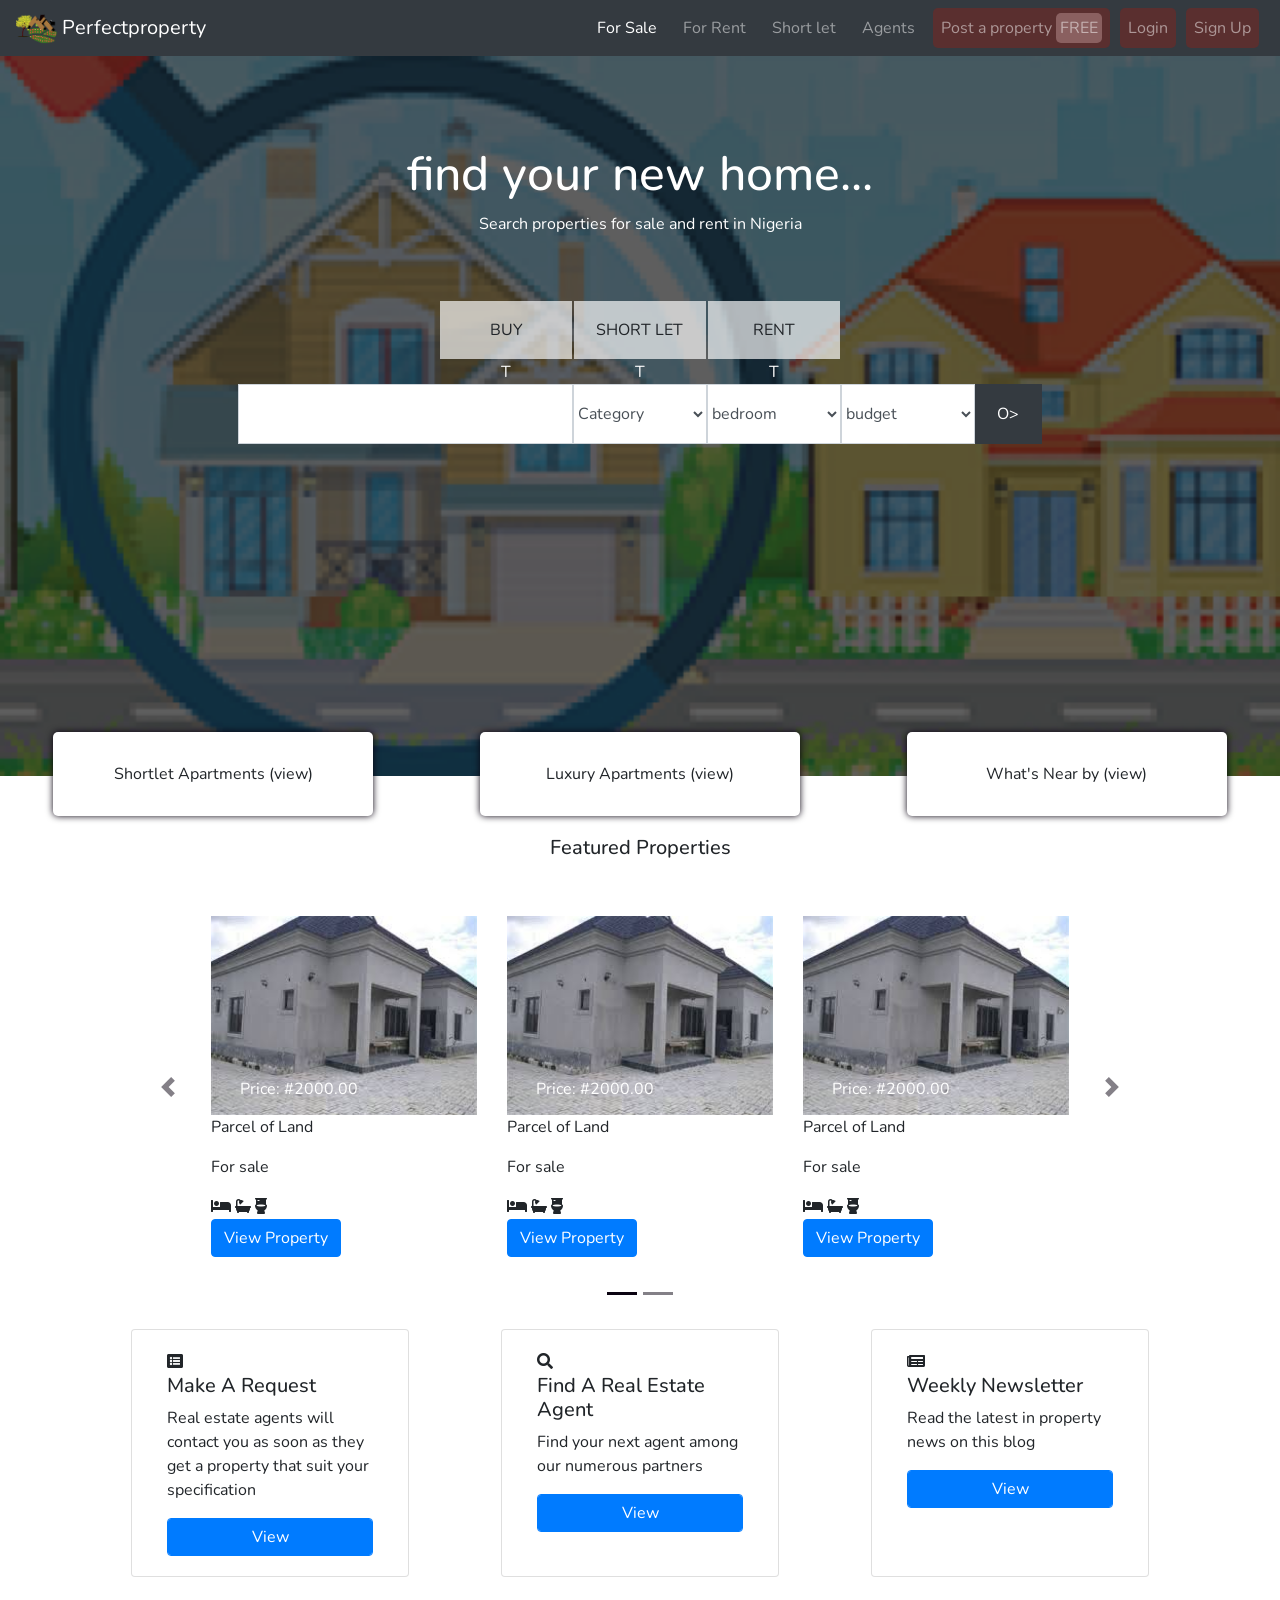
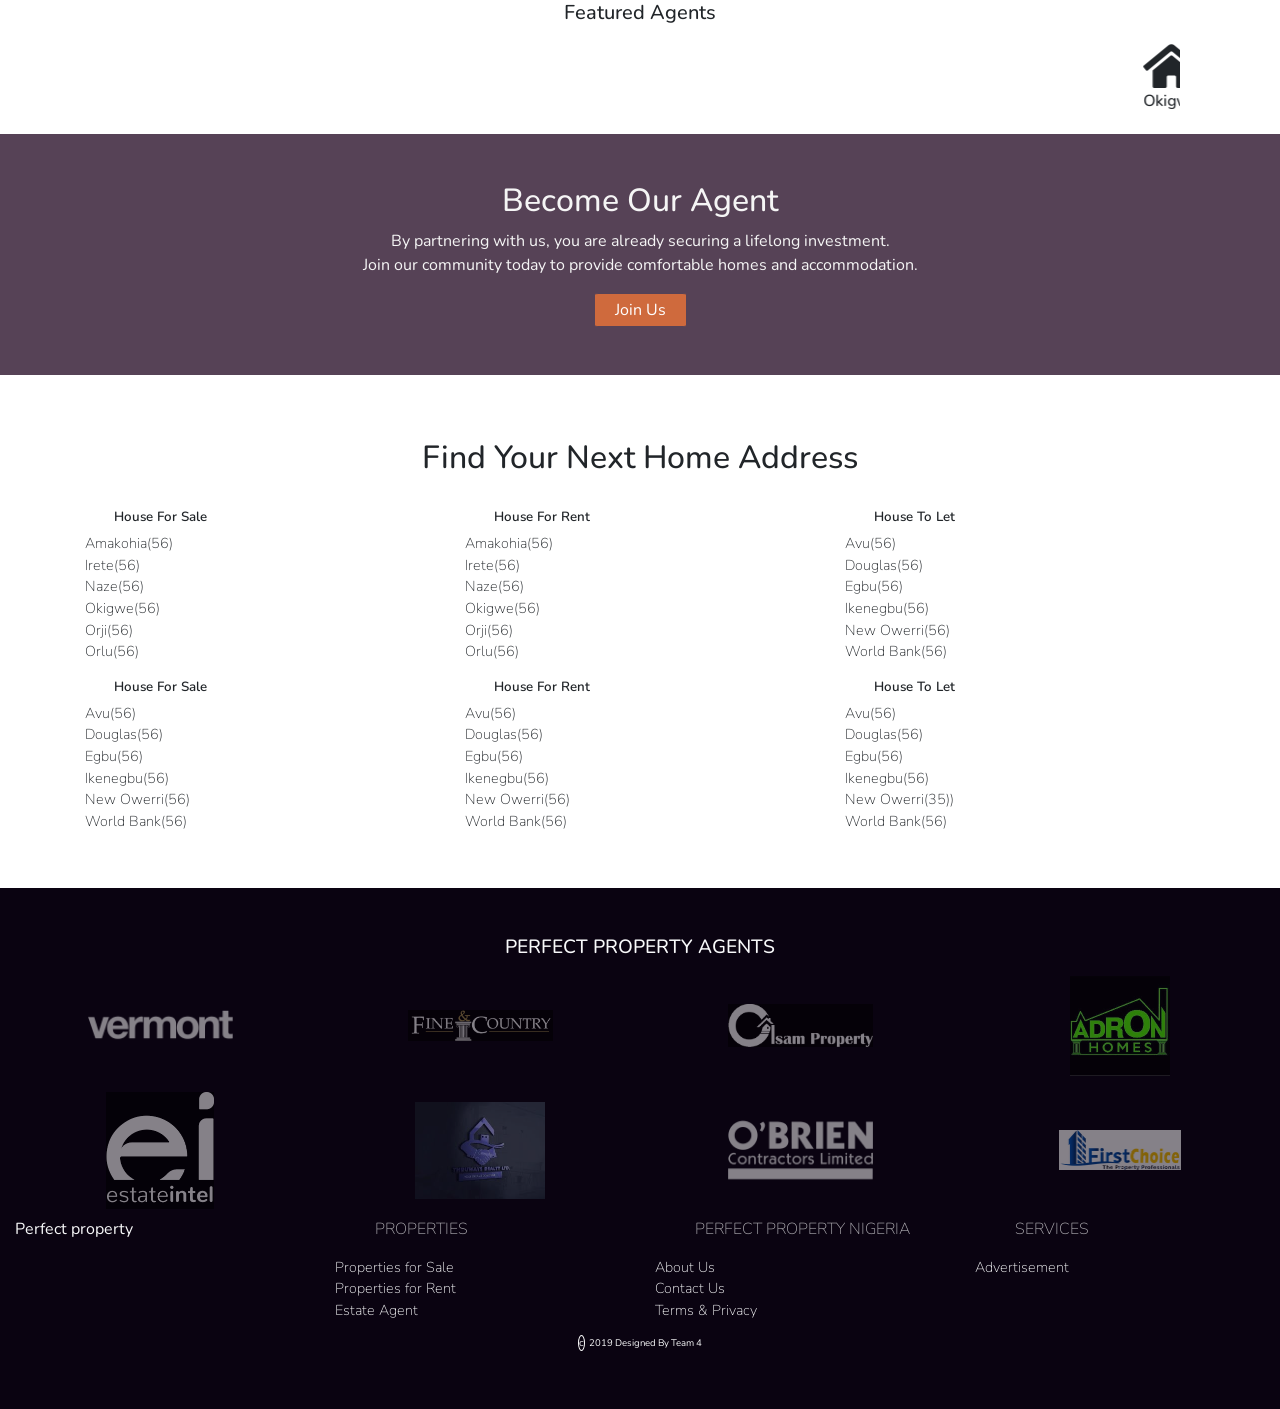
==== commit 888ca7d3: "isolated the nav and footer, and created/updated the remaining pages" ====
--- a/index.html
+++ b/index.html
@@ -11,42 +11,7 @@
     <link rel="stylesheet" href="./css/main.css">
 </head>
 <body>
-    <nav class="navbar navbar-expand-lg navbar-dark bg-dark">
-        <a class="navbar-brand" href="#"><img src="./css/imgs/Group 13.png" alt="Logo"> Perfectproperty</a>
-        <button class="navbar-toggler" type="button" data-toggle="collapse" data-target="#navbarToggler" aria-controls="navbarToggler" aria-expanded="false" aria-label="Toggle navigation">
-            <span class="navbar-toggler-icon"></span>
-        </button>
-        
-        <div class="collapse navbar-collapse" id="navbarToggler">
-            <ul class="navbar-nav ml-auto mt-2 mt-lg-0">
-            <li class="nav-item">
-                <select class="select mt-2">
-                    <option>For Sale</option>
-                    <option><a  href="./houses4sale.html"></a>Houses</option>
-                    <option><a  href="./lands4sale.html"></a>Lands</option>
-                </select>
-            </li>
-            <li class="nav-item">
-                <a class="nav-link" href="f-rent.html">For Rent</a>
-            </li>
-            <li class="nav-item">
-                <a class="nav-link" href="#">Short let</a>
-            </li>
-            <li class="nav-item">
-                <a class="nav-link" href="#">Agents</a>
-            </li>
-            <li class="nav-item">
-                <a class="nav-link btn-action my-1 text-center my-md-0" href="#">Post a property <span class="highlight p-1"> FREE </span></a>
-            </li>
-            <li class="nav-item">
-                <a class="nav-link btn-action my-1 text-center my-md-0" href="#">Login</a>
-            </li>
-            <li class="nav-item">
-                <a class="nav-link btn-action my-1 text-center my-md-0" href="#">Sign Up</a>
-            </li>
-            </ul>
-        </div>
-    </nav>
+    <div id="nav"></div>
     <section id="banner" class="container-fluid">
         <div id="banner__content" class="container-fluid">
             <div class="row text-white">
@@ -366,162 +331,9 @@
         </div>
     </div>
 </div>
-<div class="container py-5">
-    <div class="row">
-        <h4 class=" col-md-12 text-center py-3" id="find_home_address">
-            Find Your Next Home Address
-        </h4>
-        <div class="col-6 col-md-4 my-2">
-            <h6 class="h6_tag offset-1">House For Sale</h6>
-            <ul class="towns">
-                <li class="li_tag"><a href="">Amakohia(56)</a></li>
-                <li class="li_tag"><a href="">Irete(56)</a></li>
-                <li class="li_tag"><a href="">Naze(56)</a></li>
-                <li class="li_tag"><a href="">Okigwe(56)</a></li>
-                <li class="li_tag"><a href="">Orji(56)</a></li>
-                <li class="li_tag"><a href="">Orlu(56)</a></li>
-            </ul>
-        </div>
-        <div class="col-6 col-md-4 my-2">
-            <h6 class="h6_tag offset-1">House For Rent</h6>
-            <ul>
-                <li class="li_tag"><a href="">Amakohia(56)</a></li>
-                <li class="li_tag"><a href="">Irete(56)</a></li>
-                <li class="li_tag"><a href="">Naze(56)</a></li>
-                <li class="li_tag"><a href="">Okigwe(56)</a></li>
-                <li class="li_tag"><a href="">Orji(56)</a></li>
-                <li class="li_tag"><a href="">Orlu(56)</a></li>
-            </ul>
-        </div>
-        <div class="col-6 col-md-4 my-2">
-            <h6 class="h6_tag offset-1">House To Let</h6>
-            <ul>
-                <li class="li_tag"><a href="">Avu(56)</a></li>
-                <li class="li_tag"><a href="">Douglas(56)</a></li>
-                <li class="li_tag"><a href="">Egbu(56)</a></li>
-                <li class="li_tag"><a href="">Ikenegbu(56)</a></li>
-                <li class="li_tag"><a href="">New Owerri(56)</a></li>
-                <li class="li_tag"><a href="">World Bank(56)</a></li>
-            </ul>
-        </div>
-        <div class="col-6 col-md-4 my-2">
-            <h6 class="h6_tag offset-1">House For Sale</h6>
-            <ul>
-                <li class="li_tag"><a href="">Avu(56)</a></li>
-                <li class="li_tag"><a href="">Douglas(56)</a></li>
-                <li class="li_tag"><a href="">Egbu(56)</a></li>
-                <li class="li_tag"><a href="">Ikenegbu(56)</a></li>
-                <li class="li_tag"><a href="">New Owerri(56)</a></li>
-                <li class="li_tag"><a href="">World Bank(56)</a></li>
-            </ul>
-        </div>
-        <div class="col-6 col-md-4 my-2">
-            <h6 class="h6_tag offset-1">House For Rent</h6>
-            <ul>
-                <li class="li_tag"><a href="">Avu(56)</a></li>
-                <li class="li_tag"><a href="">Douglas(56)</a></li>
-                <li class="li_tag"><a href="">Egbu(56)</a></li>
-                <li class="li_tag"><a href="">Ikenegbu(56)</a></li>
-                <li class="li_tag"><a href="">New Owerri(56)</a></li>
-                <li class="li_tag"><a href="">World Bank(56)</a></li>
-            </ul>
-        </div>
-        <div class="col-6 col-md-4 my-2">
-            <h6 class="h6_tag offset-1">House To Let</h6>
-            <ul class="ul">
-                <li class="li_tag"><a href="" class="ul_a">Avu(56)</a></li>
-                <li class="li_tag"><a href="">Douglas(56)</a></li>
-                <li class="li_tag"><a href="">Egbu(56)</a></li>
-                <li class="li_tag"><a href="">Ikenegbu(56)</a></li>
-                <li class="li_tag"><a href="">New Owerri(35))</a></li>
-                <li class="li_tag"><a href="">World Bank(56)</a></li>
-            </ul>
-        </div> 
-    </div>
-</div>
-<div class="container-fluid py-5" id="box4">
-    <div class="row">
-        <h2 class="col-12 text-light text-center" id="agent">Perfect Property Agents</h2>
-        <div class="col-6 col-md-3 d-flex align-items-center justify-content-center">
-            <a href="" class="text-center py-2">
-                <img src="css/imgs/X1-Vermont.png" class="img-fluid our_agents_logo">
-            </a>
-        </div>
-        <div class="col-6 col-md-3 d-flex align-items-center justify-content-center">
-            <a href="" class="text-center py-2">
-                <img class="img-fluid our_agents_logo" src="css/imgs/fine&country.png">
-            </a>
-        </div>
-        <div class="col-6 col-md-3 d-flex align-items-center justify-content-center">
-            <a href="" class="text-center py-2">
-                <img class="img-fluid our_agents_logo " src="css/imgs/download 1.png">
-            </a>
-        </div>
-        <div class="col-6 col-md-3 d-flex align-items-center justify-content-center">
-            <a href="" class="text-center py-2">
-                <img class="img-fluid our_agents_logo" src="css/imgs/homes.jpg">
-            </a>
-        </div>
-    </div>
-    <div class="row">
-        <div class="col-6 col-md-3 d-flex align-items-center justify-content-center">
-            <a href="" class="text-center py-2">
-                <img src="css/imgs/ei homes.png" class="img-fluid our_agents_logo">
-            </a>
-        </div>
-        <div class="col-6 col-md-3 d-flex align-items-center justify-content-center">
-            <a href="" class="text-center py-2">
-                <img class="img-fluid our_agents_logo" src="css/imgs/true homes.jpg">
-            </a>
-        </div>
-        <div class="col-6 col-md-3 d-flex align-items-center justify-content-center">
-            <a href="" class="text-center py-2">
-                <img class="img-fluid our_agents_logo" src="css/imgs/X1-OBrien.png">
-            </a>
-        </div>
-        <div class="col-6 col-md-3 d-flex align-items-center justify-content-center">
-            <a href="" class="text-center py-2">
-                <img class="img-fluid our_agents_logo" src="css/imgs/agent2.png">
-            </a>
-        </div>
-    </div>
-    <div class="row">
-        <div class="col-md-3">
-            <p class="text-light">Perfect property</p>
-        </div>
-        <div class="col-md-3 text-light">
-            <p class="offset-1 pl-3 footer_headings">Properties</p>
-            <ul>
-                <li class="li_tag"><a href="" class="text-light">Properties for Sale</a></li>
-                <li class="li_tag"><a href="" class="text-light">Properties for Rent</a></li>
-                <li class="li_tag"><a href="" class="text-light">Estate Agent</a></li>
-            </ul>
-        </div>
-        <div class="col-md-3 text-light">
-            <p class="offset-1 pl-3 footer_headings">Perfect property nigeria</p>
-            <ul>
-                <li class="li_tag"><a href="" class="text-light">About Us</a></li>
-                <li class="li_tag"><a href="" class="text-light">Contact Us</a></li>
-                <li class="li_tag"><a href="" class="text-light">Terms & Privacy</a></li>
-            </ul>
-        </div>
-        <div class="col-md-3 text-light">
-            <p class="offset-1 pl-3 footer_headings">Services</p>
-            <ul>
-                <li class="li_tag"><a href="" class="text-light">Advertisement</a></li>
-            </ul>
-        </div>
-        <!-- <div class="col-md-12" id="footer_line1"></div>
-        <div class="col-md-12" id="footer_line2"></div> -->
-    </div>
-    <div class="row">
-        <div class="col-md-12 text-light text-center py-2">
-            <span id="copyright" class="outline-rounded">c</span>
-            <span id="team">2019 Designed By Team 4</span>
-        </div>
-    </div>
-</div>
+<div id="footer"></div>
 
+    <script src="js/nav-and-footer.js"></script>
     <script src="./js/jquery-3.4.1.js"></script>
     <script src="./js/bootstrap.js"></script>
     <script src="./js/main.js"></script>
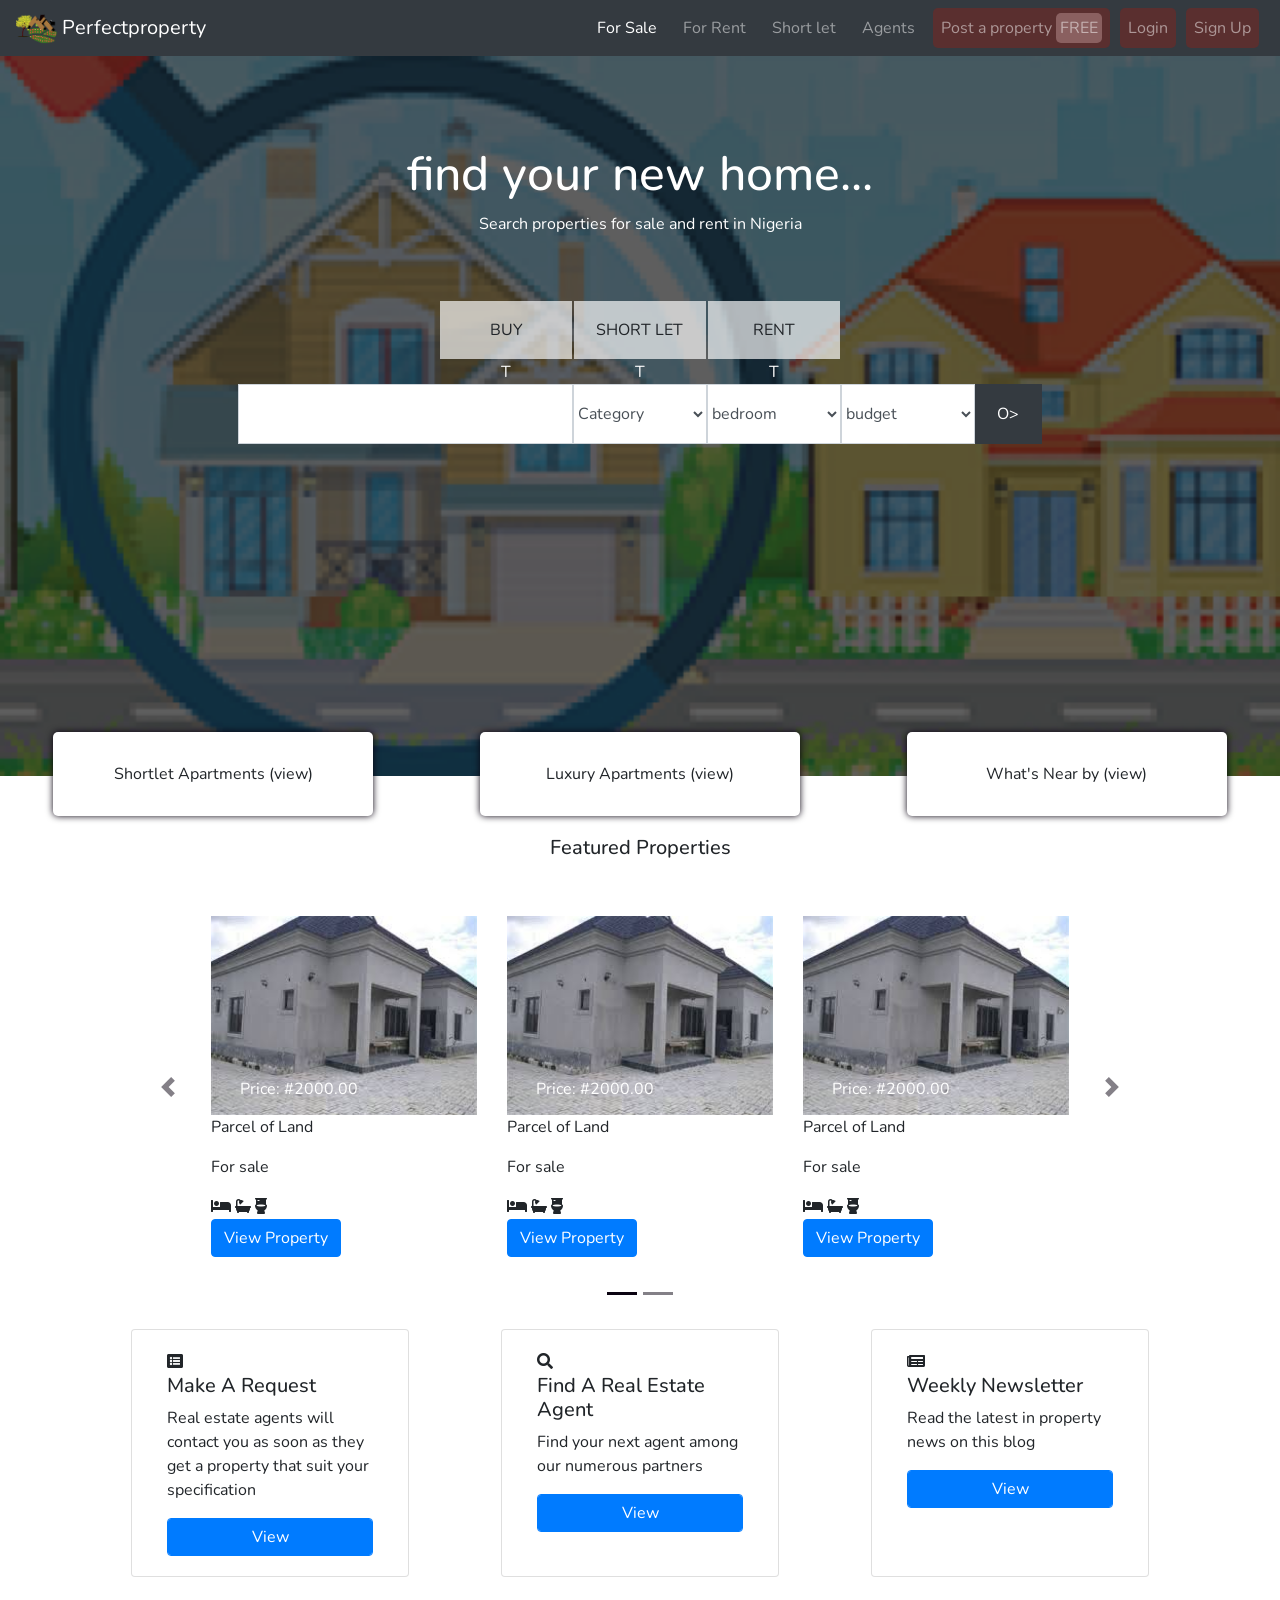
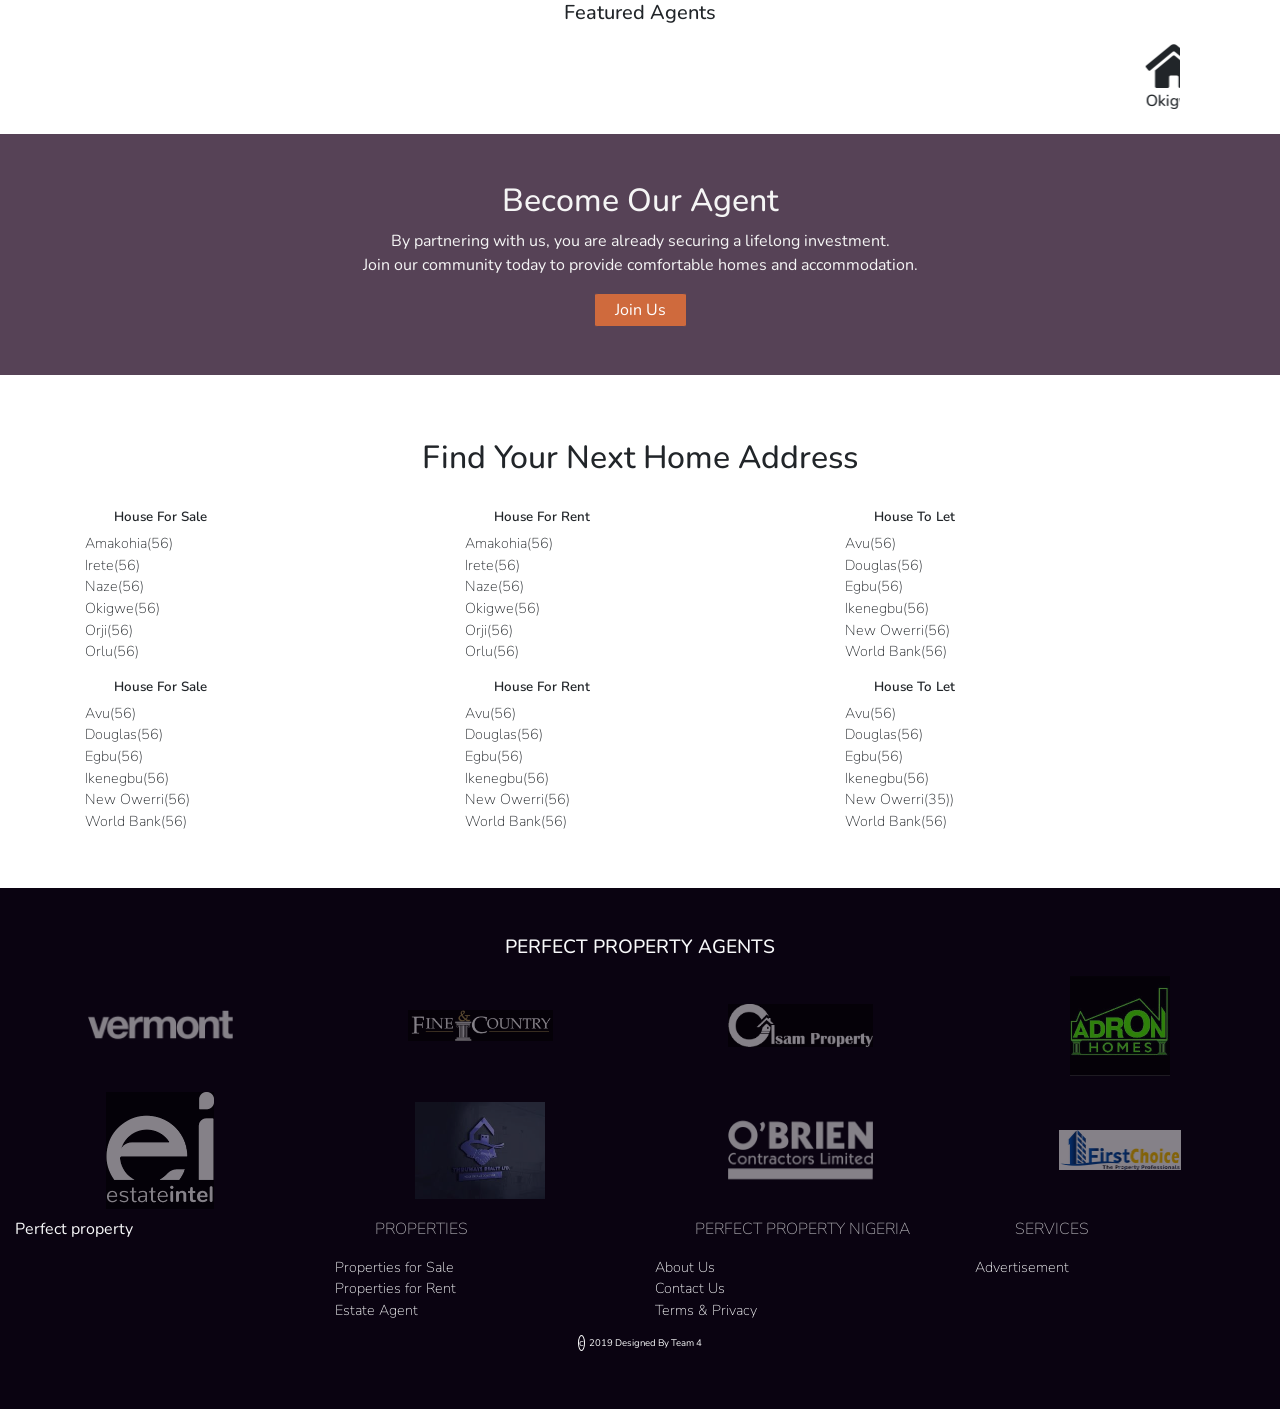
==== commit 7dadf7df: "modified pages to be dynamic and added api calls" ====
--- a/index.html
+++ b/index.html
@@ -336,6 +336,7 @@
     <script src="js/nav-and-footer.js"></script>
     <script src="./js/jquery-3.4.1.js"></script>
     <script src="./js/bootstrap.js"></script>
+    <script src="js/routes/routes.js"></script>
     <script src="./js/main.js"></script>
 </body>
 </html>
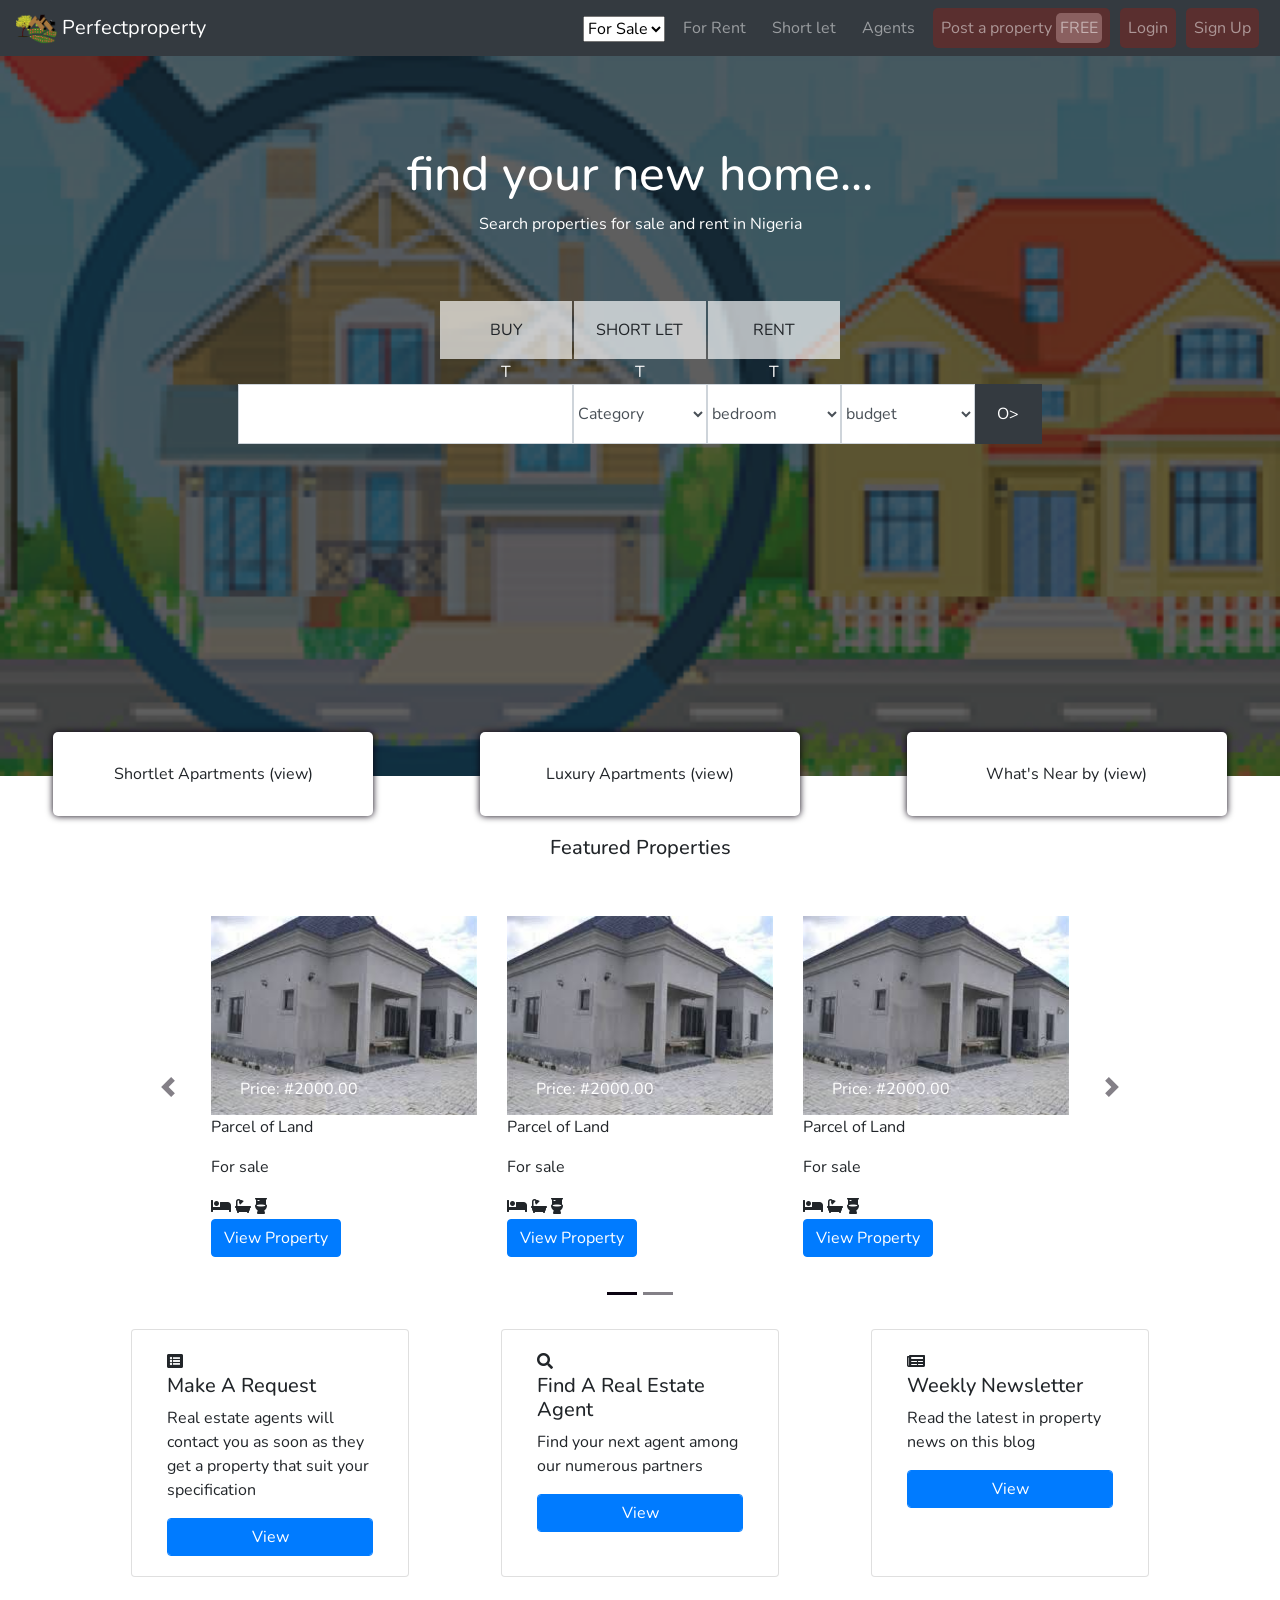
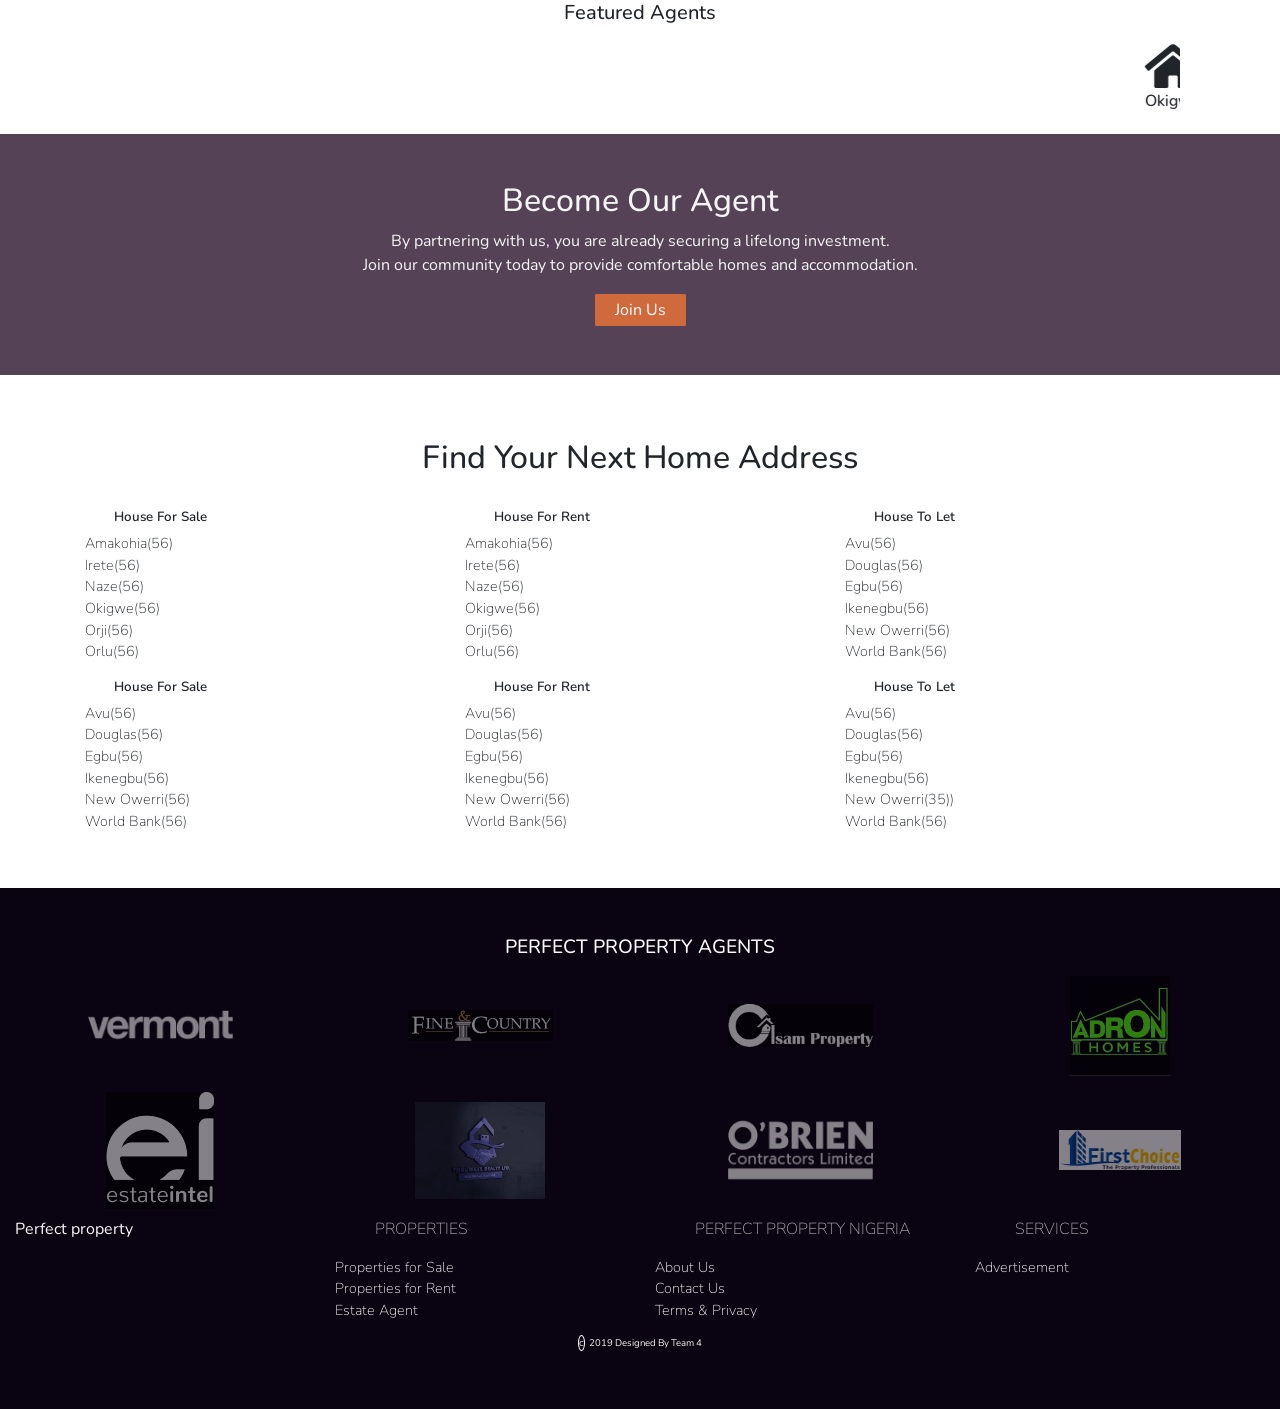
==== commit fd2f9a37: "Created login, signup and reset password pages" ====
--- a/index.html
+++ b/index.html
@@ -1,17 +1,52 @@
 <!DOCTYPE html>
 <html lang="en">
 <head>
-    <meta charset="UTF-8">
-    <meta name="viewport" content="width=device-width, initial-scale=1.0">
-    <meta http-equiv="X-UA-Compatible" content="ie=edge">
-    <title>Perfect Property | Home</title>
-    <link href="https://fonts.googleapis.com/css?family=Nunito&display=swap" rel="stylesheet">
-    <link rel="stylesheet" href="./css/fontawesome-free-5.10.1-web/css/all.css">
-    <link rel="stylesheet" href="./css/bootstrap.css">
-    <link rel="stylesheet" href="./css/main.css">
+<meta charset="UTF-8">
+<meta name="viewport" content="width=device-width, initial-scale=1.0">
+<meta http-equiv="X-UA-Compatible" content="ie=edge">
+<title>Perfect Property | Home</title>
+<link href="https://fonts.googleapis.com/css?family=Nunito&display=swap" rel="stylesheet">
+<link rel="stylesheet" href="./css/fontawesome-free-5.10.1-web/css/all.css">
+<link rel="stylesheet" href="./css/bootstrap.css">
+<link rel="stylesheet" href="./css/main.css">
 </head>
 <body>
-    <div id="nav"></div>
+    <nav class="navbar navbar-expand-lg navbar-dark bg-dark">
+        <a class="navbar-brand" href="#"><img src="./css/imgs/Group 13.png" alt="Logo"> Perfectproperty</a>
+        <button class="navbar-toggler" type="button" data-toggle="collapse" data-target="#navbarToggler" aria-controls="navbarToggler" aria-expanded="false" aria-label="Toggle navigation">
+            <span class="navbar-toggler-icon"></span>
+        </button>
+        
+        <div class="collapse navbar-collapse" id="navbarToggler">
+            <ul class="navbar-nav ml-auto mt-2 mt-lg-0">
+            <li class="nav-item">
+                <select class="select mt-2">
+                    <option>For Sale</option>
+                    <option><a  href="./houses4sale.html"></a>Houses</option>
+                    <option><a  href="./lands4sale.html"></a>Lands</option>
+                </select>
+            </li>
+            <li class="nav-item">
+                <a class="nav-link" href="f-rent.html">For Rent</a>
+            </li>
+            <li class="nav-item">
+                <a class="nav-link" href="#">Short let</a>
+            </li>
+            <li class="nav-item">
+                <a class="nav-link" href="#">Agents</a>
+            </li>
+            <li class="nav-item">
+                <a class="nav-link btn-action my-1 text-center my-md-0" href="#">Post a property <span class="highlight p-1"> FREE </span></a>
+            </li>
+            <li class="nav-item">
+                <a class="nav-link btn-action my-1 text-center my-md-0" href="login.html">Login</a>
+            </li>
+            <li class="nav-item">
+                <a class="nav-link btn-action my-1 text-center my-md-0" href="signup.html">Sign Up</a>
+            </li>
+            </ul>
+        </div>
+    </nav>
     <section id="banner" class="container-fluid">
         <div id="banner__content" class="container-fluid">
             <div class="row text-white">
@@ -331,12 +366,164 @@
         </div>
     </div>
 </div>
-<div id="footer"></div>
+<div class="container py-5">
+    <div class="row">
+        <h4 class=" col-md-12 text-center py-3" id="find_home_address">
+            Find Your Next Home Address
+        </h4>
+        <div class="col-6 col-md-4 my-2">
+            <h6 class="h6_tag offset-1">House For Sale</h6>
+            <ul class="towns">
+                <li class="li_tag"><a href="">Amakohia(56)</a></li>
+                <li class="li_tag"><a href="">Irete(56)</a></li>
+                <li class="li_tag"><a href="">Naze(56)</a></li>
+                <li class="li_tag"><a href="">Okigwe(56)</a></li>
+                <li class="li_tag"><a href="">Orji(56)</a></li>
+                <li class="li_tag"><a href="">Orlu(56)</a></li>
+            </ul>
+        </div>
+        <div class="col-6 col-md-4 my-2">
+            <h6 class="h6_tag offset-1">House For Rent</h6>
+            <ul>
+                <li class="li_tag"><a href="">Amakohia(56)</a></li>
+                <li class="li_tag"><a href="">Irete(56)</a></li>
+                <li class="li_tag"><a href="">Naze(56)</a></li>
+                <li class="li_tag"><a href="">Okigwe(56)</a></li>
+                <li class="li_tag"><a href="">Orji(56)</a></li>
+                <li class="li_tag"><a href="">Orlu(56)</a></li>
+            </ul>
+        </div>
+        <div class="col-6 col-md-4 my-2">
+            <h6 class="h6_tag offset-1">House To Let</h6>
+            <ul>
+                <li class="li_tag"><a href="">Avu(56)</a></li>
+                <li class="li_tag"><a href="">Douglas(56)</a></li>
+                <li class="li_tag"><a href="">Egbu(56)</a></li>
+                <li class="li_tag"><a href="">Ikenegbu(56)</a></li>
+                <li class="li_tag"><a href="">New Owerri(56)</a></li>
+                <li class="li_tag"><a href="">World Bank(56)</a></li>
+            </ul>
+        </div>
+        <div class="col-6 col-md-4 my-2">
+            <h6 class="h6_tag offset-1">House For Sale</h6>
+            <ul>
+                <li class="li_tag"><a href="">Avu(56)</a></li>
+                <li class="li_tag"><a href="">Douglas(56)</a></li>
+                <li class="li_tag"><a href="">Egbu(56)</a></li>
+                <li class="li_tag"><a href="">Ikenegbu(56)</a></li>
+                <li class="li_tag"><a href="">New Owerri(56)</a></li>
+                <li class="li_tag"><a href="">World Bank(56)</a></li>
+            </ul>
+        </div>
+        <div class="col-6 col-md-4 my-2">
+            <h6 class="h6_tag offset-1">House For Rent</h6>
+            <ul>
+                <li class="li_tag"><a href="">Avu(56)</a></li>
+                <li class="li_tag"><a href="">Douglas(56)</a></li>
+                <li class="li_tag"><a href="">Egbu(56)</a></li>
+                <li class="li_tag"><a href="">Ikenegbu(56)</a></li>
+                <li class="li_tag"><a href="">New Owerri(56)</a></li>
+                <li class="li_tag"><a href="">World Bank(56)</a></li>
+            </ul>
+        </div>
+        <div class="col-6 col-md-4 my-2">
+            <h6 class="h6_tag offset-1">House To Let</h6>
+            <ul class="ul">
+                <li class="li_tag"><a href="" class="ul_a">Avu(56)</a></li>
+                <li class="li_tag"><a href="">Douglas(56)</a></li>
+                <li class="li_tag"><a href="">Egbu(56)</a></li>
+                <li class="li_tag"><a href="">Ikenegbu(56)</a></li>
+                <li class="li_tag"><a href="">New Owerri(35))</a></li>
+                <li class="li_tag"><a href="">World Bank(56)</a></li>
+            </ul>
+        </div> 
+    </div>
+</div>
+<div class="container-fluid py-5" id="box4">
+    <div class="row">
+        <h2 class="col-12 text-light text-center" id="agent">Perfect Property Agents</h2>
+        <div class="col-6 col-md-3 d-flex align-items-center justify-content-center">
+            <a href="" class="text-center py-2">
+                <img src="css/imgs/X1-Vermont.png" class="img-fluid our_agents_logo">
+            </a>
+        </div>
+        <div class="col-6 col-md-3 d-flex align-items-center justify-content-center">
+            <a href="" class="text-center py-2">
+                <img class="img-fluid our_agents_logo" src="css/imgs/fine&country.png">
+            </a>
+        </div>
+        <div class="col-6 col-md-3 d-flex align-items-center justify-content-center">
+            <a href="" class="text-center py-2">
+                <img class="img-fluid our_agents_logo " src="css/imgs/download 1.png">
+            </a>
+        </div>
+        <div class="col-6 col-md-3 d-flex align-items-center justify-content-center">
+            <a href="" class="text-center py-2">
+                <img class="img-fluid our_agents_logo" src="css/imgs/homes.jpg">
+            </a>
+        </div>
+    </div>
+    <div class="row">
+        <div class="col-6 col-md-3 d-flex align-items-center justify-content-center">
+            <a href="" class="text-center py-2">
+                <img src="css/imgs/ei homes.png" class="img-fluid our_agents_logo">
+            </a>
+        </div>
+        <div class="col-6 col-md-3 d-flex align-items-center justify-content-center">
+            <a href="" class="text-center py-2">
+                <img class="img-fluid our_agents_logo" src="css/imgs/true homes.jpg">
+            </a>
+        </div>
+        <div class="col-6 col-md-3 d-flex align-items-center justify-content-center">
+            <a href="" class="text-center py-2">
+                <img class="img-fluid our_agents_logo" src="css/imgs/X1-OBrien.png">
+            </a>
+        </div>
+        <div class="col-6 col-md-3 d-flex align-items-center justify-content-center">
+            <a href="" class="text-center py-2">
+                <img class="img-fluid our_agents_logo" src="css/imgs/agent2.png">
+            </a>
+        </div>
+    </div>
+    <div class="row">
+        <div class="col-md-3">
+            <p class="text-light">Perfect property</p>
+        </div>
+        <div class="col-md-3 text-light">
+            <p class="offset-1 pl-3 footer_headings">Properties</p>
+            <ul>
+                <li class="li_tag"><a href="" class="text-light">Properties for Sale</a></li>
+                <li class="li_tag"><a href="" class="text-light">Properties for Rent</a></li>
+                <li class="li_tag"><a href="" class="text-light">Estate Agent</a></li>
+            </ul>
+        </div>
+        <div class="col-md-3 text-light">
+            <p class="offset-1 pl-3 footer_headings">Perfect property nigeria</p>
+            <ul>
+                <li class="li_tag"><a href="" class="text-light">About Us</a></li>
+                <li class="li_tag"><a href="" class="text-light">Contact Us</a></li>
+                <li class="li_tag"><a href="" class="text-light">Terms & Privacy</a></li>
+            </ul>
+        </div>
+        <div class="col-md-3 text-light">
+            <p class="offset-1 pl-3 footer_headings">Services</p>
+            <ul>
+                <li class="li_tag"><a href="" class="text-light">Advertisement</a></li>
+            </ul>
+        </div>
+        <!-- <div class="col-md-12" id="footer_line1"></div>
+        <div class="col-md-12" id="footer_line2"></div> -->
+    </div>
+    <div class="row">
+        <div class="col-md-12 text-light text-center py-2">
+            <span id="copyright" class="outline-rounded">c</span>
+            <span id="team">2019 Designed By Team 4</span>
+        </div>
+    </div>
+</div>
 
-    <script src="js/nav-and-footer.js"></script>
     <script src="./js/jquery-3.4.1.js"></script>
     <script src="./js/bootstrap.js"></script>
-    <script src="js/routes/routes.js"></script>
     <script src="./js/main.js"></script>
 </body>
 </html>
--- a/css/main.css
+++ b/css/main.css
@@ -527,4 +527,67 @@
 }
 .houses4sale a:active{
     border-bottom: 2px #3a3939 solid;
-}+}
+.signUp .pt1{
+    background-color: #616060; 
+    border-radius: 10px;
+}
+.signUp .pt1 label{
+    color: #e2e0e0;
+}
+.signUp .pt1 p{ 
+    color: #e2e0e0;
+}
+.signUp .pt1 p a{
+    color: #4d66f5;
+}
+.signUp .pt1 p a:hover{
+    color: aqua;
+}
+.signUp .pt2{
+    background-color: #616060; 
+    border-radius: 10px;
+}
+.signUp .pt2{
+    color: #e2e0e0;
+}
+.signUp .pt2 h4{
+    text-align: center;   
+}
+.signup__container {
+    display: flex;
+    flex-direction: row;
+    justify-content: center;
+    align-items: center;
+}
+.signup__container #affirm{
+    border-bottom: solid 2px #e2e0e0;   
+}
+.signUp .pt2 i{
+    font-size: 30px;
+    margin-top: 50px;
+}
+.login__container{
+    background-color: #616060;
+    border-radius: 10px;
+    color: #e2e0e0;
+    /* justify-content: center;
+    align-items: center; */
+}
+.login__container h6{
+    margin-top: 10px;
+    color: rgb(97, 157, 248);
+}
+.login__container h6 a:hover{
+    color: aqua;
+}
+.login__container p a{
+    color: #4d66f5;
+}
+.login__container p a:hover{
+    color: aqua;
+}
+/* .container__reset{
+    justify-content: center;
+    align-content: center;
+} */
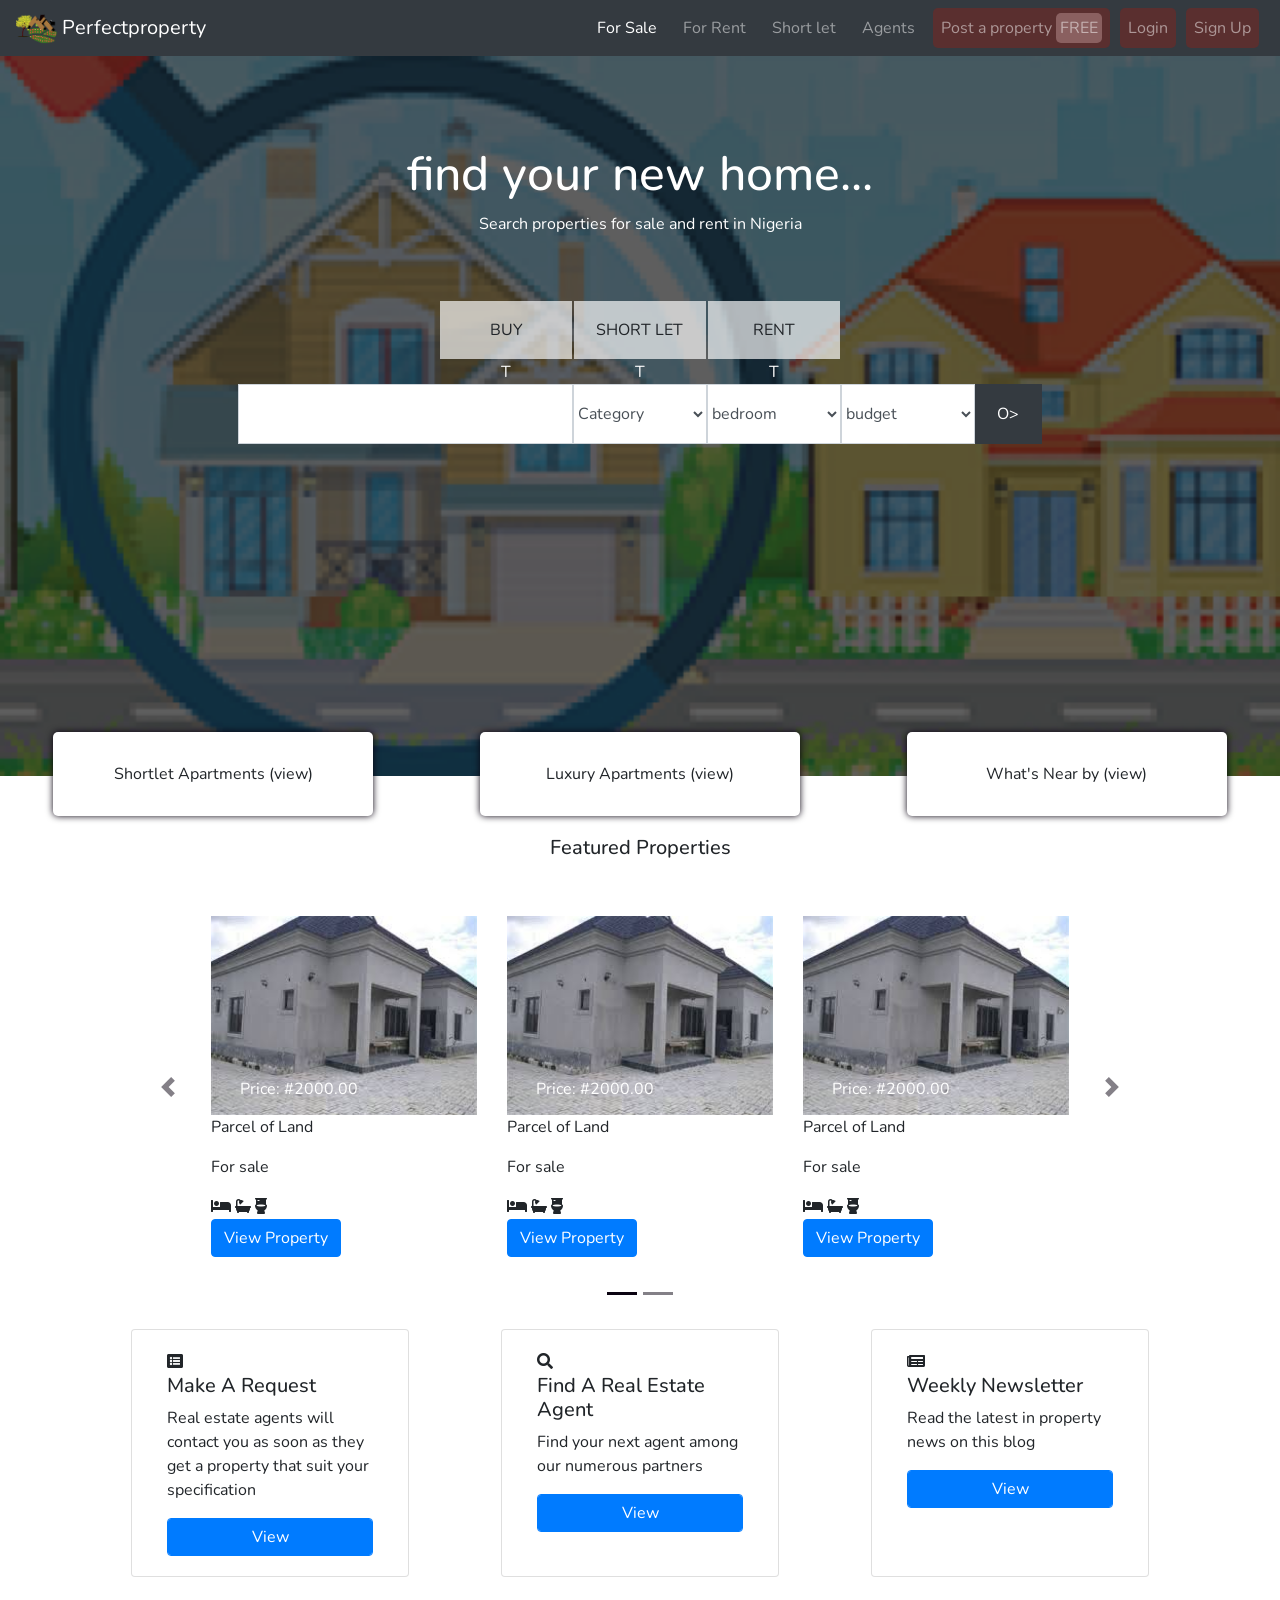
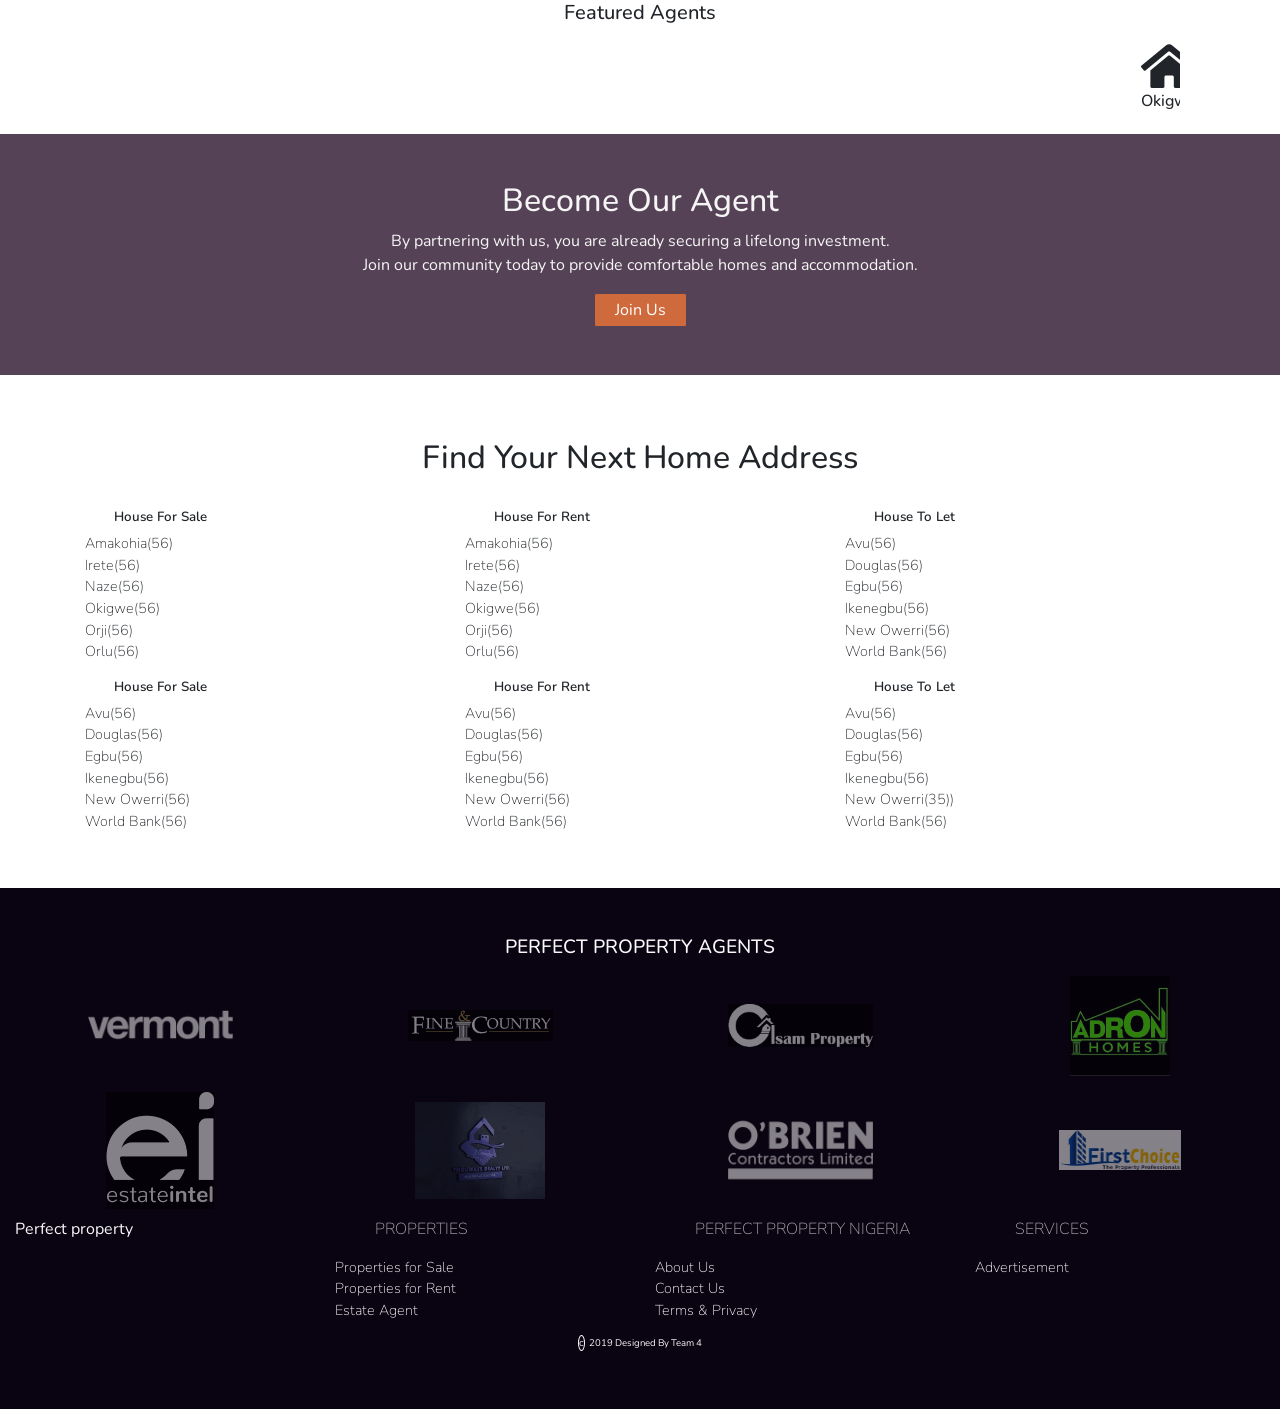
==== commit e1d5db66: "Created login, signup and reset password pages" ====
--- a/index.html
+++ b/index.html
@@ -11,42 +11,7 @@
 <link rel="stylesheet" href="./css/main.css">
 </head>
 <body>
-    <nav class="navbar navbar-expand-lg navbar-dark bg-dark">
-        <a class="navbar-brand" href="#"><img src="./css/imgs/Group 13.png" alt="Logo"> Perfectproperty</a>
-        <button class="navbar-toggler" type="button" data-toggle="collapse" data-target="#navbarToggler" aria-controls="navbarToggler" aria-expanded="false" aria-label="Toggle navigation">
-            <span class="navbar-toggler-icon"></span>
-        </button>
-        
-        <div class="collapse navbar-collapse" id="navbarToggler">
-            <ul class="navbar-nav ml-auto mt-2 mt-lg-0">
-            <li class="nav-item">
-                <select class="select mt-2">
-                    <option>For Sale</option>
-                    <option><a  href="./houses4sale.html"></a>Houses</option>
-                    <option><a  href="./lands4sale.html"></a>Lands</option>
-                </select>
-            </li>
-            <li class="nav-item">
-                <a class="nav-link" href="f-rent.html">For Rent</a>
-            </li>
-            <li class="nav-item">
-                <a class="nav-link" href="#">Short let</a>
-            </li>
-            <li class="nav-item">
-                <a class="nav-link" href="#">Agents</a>
-            </li>
-            <li class="nav-item">
-                <a class="nav-link btn-action my-1 text-center my-md-0" href="#">Post a property <span class="highlight p-1"> FREE </span></a>
-            </li>
-            <li class="nav-item">
-                <a class="nav-link btn-action my-1 text-center my-md-0" href="login.html">Login</a>
-            </li>
-            <li class="nav-item">
-                <a class="nav-link btn-action my-1 text-center my-md-0" href="signup.html">Sign Up</a>
-            </li>
-            </ul>
-        </div>
-    </nav>
+    <div id="nav"></div>
     <section id="banner" class="container-fluid">
         <div id="banner__content" class="container-fluid">
             <div class="row text-white">
@@ -366,164 +331,12 @@
         </div>
     </div>
 </div>
-<div class="container py-5">
-    <div class="row">
-        <h4 class=" col-md-12 text-center py-3" id="find_home_address">
-            Find Your Next Home Address
-        </h4>
-        <div class="col-6 col-md-4 my-2">
-            <h6 class="h6_tag offset-1">House For Sale</h6>
-            <ul class="towns">
-                <li class="li_tag"><a href="">Amakohia(56)</a></li>
-                <li class="li_tag"><a href="">Irete(56)</a></li>
-                <li class="li_tag"><a href="">Naze(56)</a></li>
-                <li class="li_tag"><a href="">Okigwe(56)</a></li>
-                <li class="li_tag"><a href="">Orji(56)</a></li>
-                <li class="li_tag"><a href="">Orlu(56)</a></li>
-            </ul>
-        </div>
-        <div class="col-6 col-md-4 my-2">
-            <h6 class="h6_tag offset-1">House For Rent</h6>
-            <ul>
-                <li class="li_tag"><a href="">Amakohia(56)</a></li>
-                <li class="li_tag"><a href="">Irete(56)</a></li>
-                <li class="li_tag"><a href="">Naze(56)</a></li>
-                <li class="li_tag"><a href="">Okigwe(56)</a></li>
-                <li class="li_tag"><a href="">Orji(56)</a></li>
-                <li class="li_tag"><a href="">Orlu(56)</a></li>
-            </ul>
-        </div>
-        <div class="col-6 col-md-4 my-2">
-            <h6 class="h6_tag offset-1">House To Let</h6>
-            <ul>
-                <li class="li_tag"><a href="">Avu(56)</a></li>
-                <li class="li_tag"><a href="">Douglas(56)</a></li>
-                <li class="li_tag"><a href="">Egbu(56)</a></li>
-                <li class="li_tag"><a href="">Ikenegbu(56)</a></li>
-                <li class="li_tag"><a href="">New Owerri(56)</a></li>
-                <li class="li_tag"><a href="">World Bank(56)</a></li>
-            </ul>
-        </div>
-        <div class="col-6 col-md-4 my-2">
-            <h6 class="h6_tag offset-1">House For Sale</h6>
-            <ul>
-                <li class="li_tag"><a href="">Avu(56)</a></li>
-                <li class="li_tag"><a href="">Douglas(56)</a></li>
-                <li class="li_tag"><a href="">Egbu(56)</a></li>
-                <li class="li_tag"><a href="">Ikenegbu(56)</a></li>
-                <li class="li_tag"><a href="">New Owerri(56)</a></li>
-                <li class="li_tag"><a href="">World Bank(56)</a></li>
-            </ul>
-        </div>
-        <div class="col-6 col-md-4 my-2">
-            <h6 class="h6_tag offset-1">House For Rent</h6>
-            <ul>
-                <li class="li_tag"><a href="">Avu(56)</a></li>
-                <li class="li_tag"><a href="">Douglas(56)</a></li>
-                <li class="li_tag"><a href="">Egbu(56)</a></li>
-                <li class="li_tag"><a href="">Ikenegbu(56)</a></li>
-                <li class="li_tag"><a href="">New Owerri(56)</a></li>
-                <li class="li_tag"><a href="">World Bank(56)</a></li>
-            </ul>
-        </div>
-        <div class="col-6 col-md-4 my-2">
-            <h6 class="h6_tag offset-1">House To Let</h6>
-            <ul class="ul">
-                <li class="li_tag"><a href="" class="ul_a">Avu(56)</a></li>
-                <li class="li_tag"><a href="">Douglas(56)</a></li>
-                <li class="li_tag"><a href="">Egbu(56)</a></li>
-                <li class="li_tag"><a href="">Ikenegbu(56)</a></li>
-                <li class="li_tag"><a href="">New Owerri(35))</a></li>
-                <li class="li_tag"><a href="">World Bank(56)</a></li>
-            </ul>
-        </div> 
-    </div>
-</div>
-<div class="container-fluid py-5" id="box4">
-    <div class="row">
-        <h2 class="col-12 text-light text-center" id="agent">Perfect Property Agents</h2>
-        <div class="col-6 col-md-3 d-flex align-items-center justify-content-center">
-            <a href="" class="text-center py-2">
-                <img src="css/imgs/X1-Vermont.png" class="img-fluid our_agents_logo">
-            </a>
-        </div>
-        <div class="col-6 col-md-3 d-flex align-items-center justify-content-center">
-            <a href="" class="text-center py-2">
-                <img class="img-fluid our_agents_logo" src="css/imgs/fine&country.png">
-            </a>
-        </div>
-        <div class="col-6 col-md-3 d-flex align-items-center justify-content-center">
-            <a href="" class="text-center py-2">
-                <img class="img-fluid our_agents_logo " src="css/imgs/download 1.png">
-            </a>
-        </div>
-        <div class="col-6 col-md-3 d-flex align-items-center justify-content-center">
-            <a href="" class="text-center py-2">
-                <img class="img-fluid our_agents_logo" src="css/imgs/homes.jpg">
-            </a>
-        </div>
-    </div>
-    <div class="row">
-        <div class="col-6 col-md-3 d-flex align-items-center justify-content-center">
-            <a href="" class="text-center py-2">
-                <img src="css/imgs/ei homes.png" class="img-fluid our_agents_logo">
-            </a>
-        </div>
-        <div class="col-6 col-md-3 d-flex align-items-center justify-content-center">
-            <a href="" class="text-center py-2">
-                <img class="img-fluid our_agents_logo" src="css/imgs/true homes.jpg">
-            </a>
-        </div>
-        <div class="col-6 col-md-3 d-flex align-items-center justify-content-center">
-            <a href="" class="text-center py-2">
-                <img class="img-fluid our_agents_logo" src="css/imgs/X1-OBrien.png">
-            </a>
-        </div>
-        <div class="col-6 col-md-3 d-flex align-items-center justify-content-center">
-            <a href="" class="text-center py-2">
-                <img class="img-fluid our_agents_logo" src="css/imgs/agent2.png">
-            </a>
-        </div>
-    </div>
-    <div class="row">
-        <div class="col-md-3">
-            <p class="text-light">Perfect property</p>
-        </div>
-        <div class="col-md-3 text-light">
-            <p class="offset-1 pl-3 footer_headings">Properties</p>
-            <ul>
-                <li class="li_tag"><a href="" class="text-light">Properties for Sale</a></li>
-                <li class="li_tag"><a href="" class="text-light">Properties for Rent</a></li>
-                <li class="li_tag"><a href="" class="text-light">Estate Agent</a></li>
-            </ul>
-        </div>
-        <div class="col-md-3 text-light">
-            <p class="offset-1 pl-3 footer_headings">Perfect property nigeria</p>
-            <ul>
-                <li class="li_tag"><a href="" class="text-light">About Us</a></li>
-                <li class="li_tag"><a href="" class="text-light">Contact Us</a></li>
-                <li class="li_tag"><a href="" class="text-light">Terms & Privacy</a></li>
-            </ul>
-        </div>
-        <div class="col-md-3 text-light">
-            <p class="offset-1 pl-3 footer_headings">Services</p>
-            <ul>
-                <li class="li_tag"><a href="" class="text-light">Advertisement</a></li>
-            </ul>
-        </div>
-        <!-- <div class="col-md-12" id="footer_line1"></div>
-        <div class="col-md-12" id="footer_line2"></div> -->
-    </div>
-    <div class="row">
-        <div class="col-md-12 text-light text-center py-2">
-            <span id="copyright" class="outline-rounded">c</span>
-            <span id="team">2019 Designed By Team 4</span>
-        </div>
-    </div>
-</div>
+<div id="footer"></div>
 
+    <script src="js/nav-and-footer.js"></script>
     <script src="./js/jquery-3.4.1.js"></script>
     <script src="./js/bootstrap.js"></script>
+    <script src="js/routes/routes.js"></script>
     <script src="./js/main.js"></script>
 </body>
 </html>
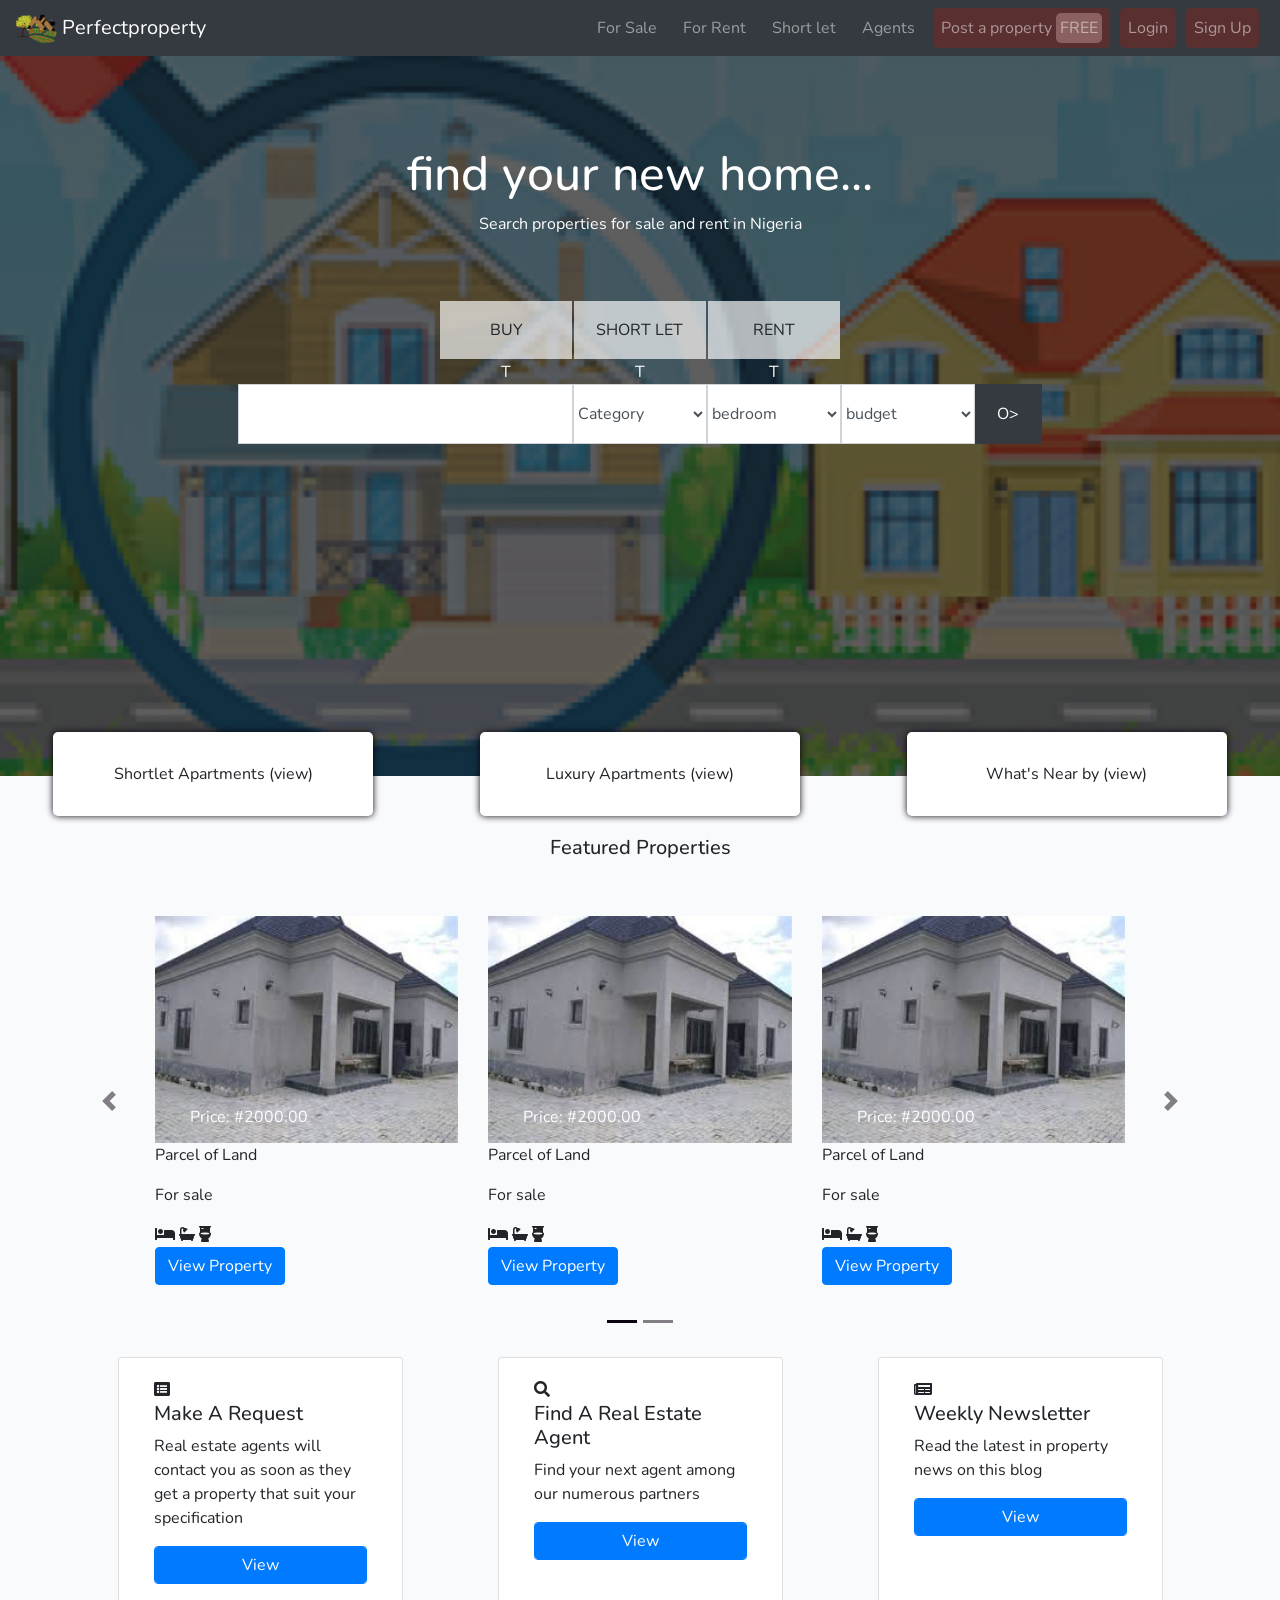
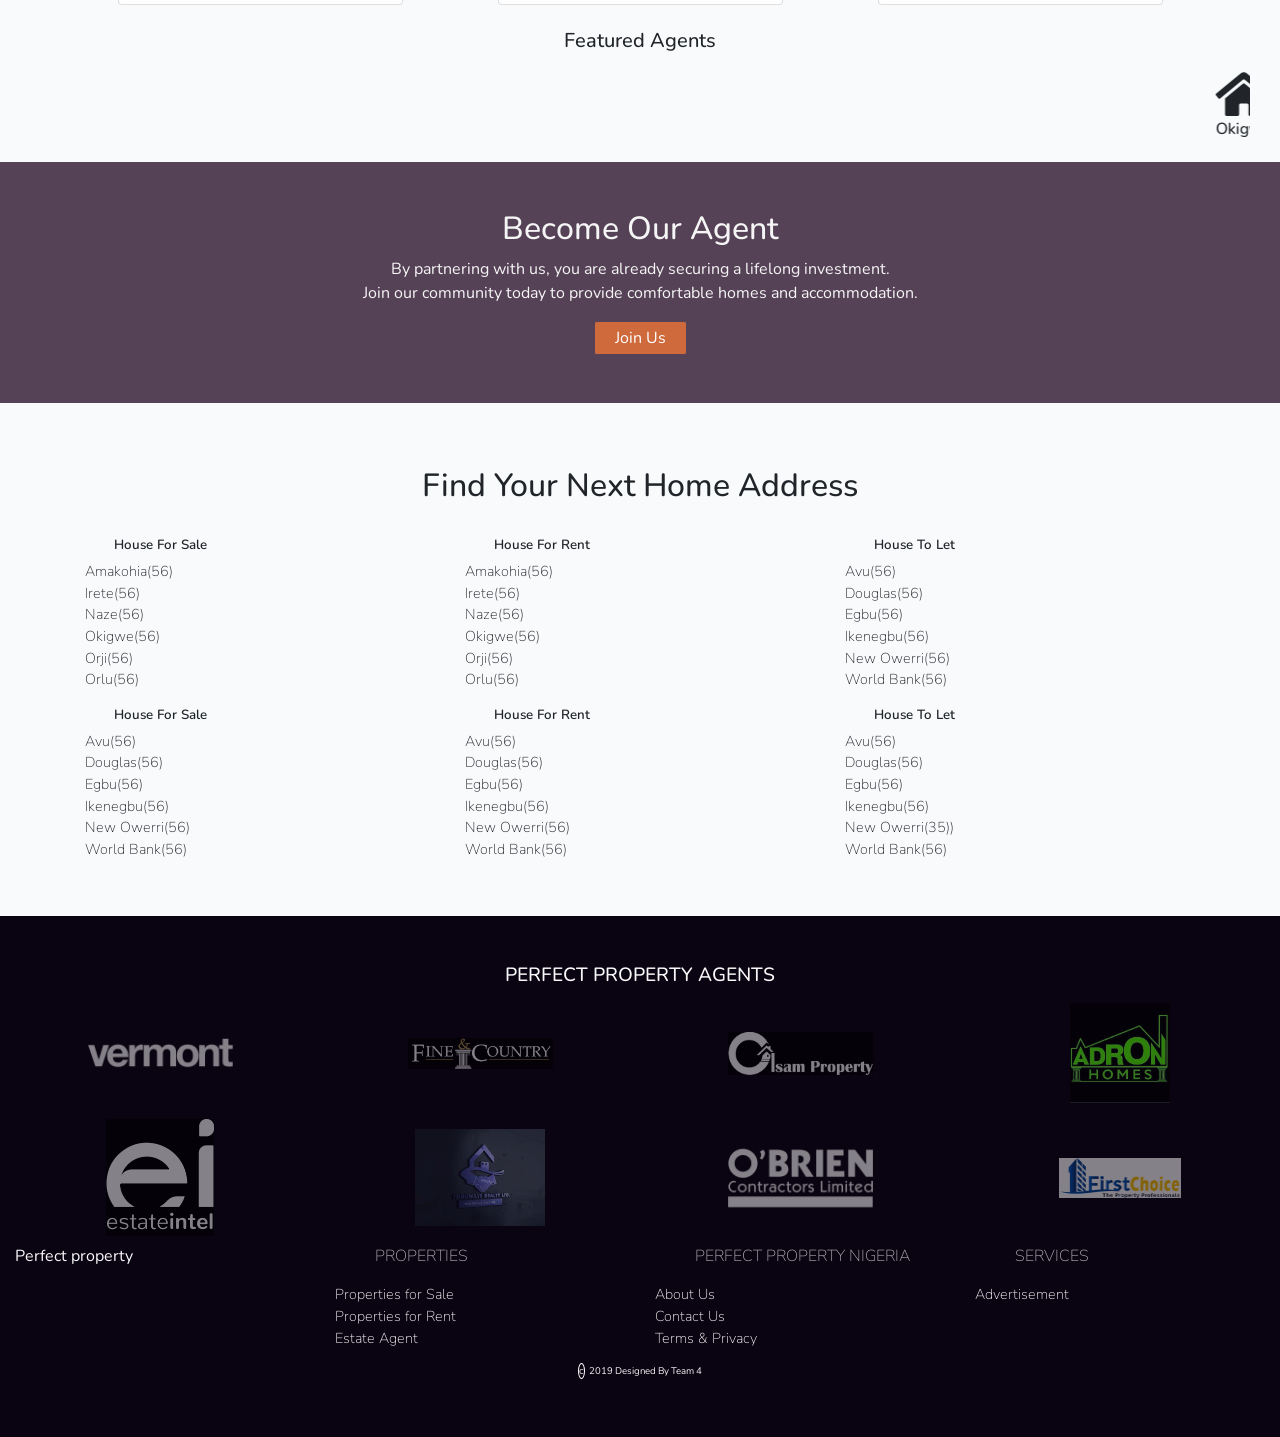
==== commit 80f662bb: "admin-dashboard.html" ====
--- a/index.html
+++ b/index.html
@@ -86,7 +86,7 @@
         </div>
     <!-- </div> -->
     </section>
-    <section class="container">
+    <section class="container-fluid">
         <div class="row">
             <div class="col" id="prop">
                 <h5 class="text-center">Featured Properties</h5>
@@ -333,10 +333,10 @@
 </div>
 <div id="footer"></div>
 
-    <script src="js/nav-and-footer.js"></script>
-    <script src="./js/jquery-3.4.1.js"></script>
-    <script src="./js/bootstrap.js"></script>
-    <script src="js/routes/routes.js"></script>
-    <script src="./js/main.js"></script>
+<script src="./js/jquery-3.4.1.js"></script>
+<script src="./js/bootstrap.js"></script>
+<script src="js/routes/routes.js"></script>
+<script src="./js/main.js"></script>
+<script src="js/nav-and-footer.js"></script>
 </body>
 </html>
--- a/css/main.css
+++ b/css/main.css
@@ -1,3 +1,6 @@
+body {
+    background-color: #F9FAFC;
+}
 * {
     box-sizing: border-box;
     margin: 0;
@@ -204,7 +207,7 @@
         width: 100% !important;
     }
 }
-.for-rent{
+/* .for-rent{
     margin: 50px;
     
 }
@@ -527,7 +530,10 @@
 }
 .houses4sale a:active{
     border-bottom: 2px #3a3939 solid;
-}
+} */
+
+
+
 .signUp .pt1{
     background-color: #616060; 
     border-radius: 10px;
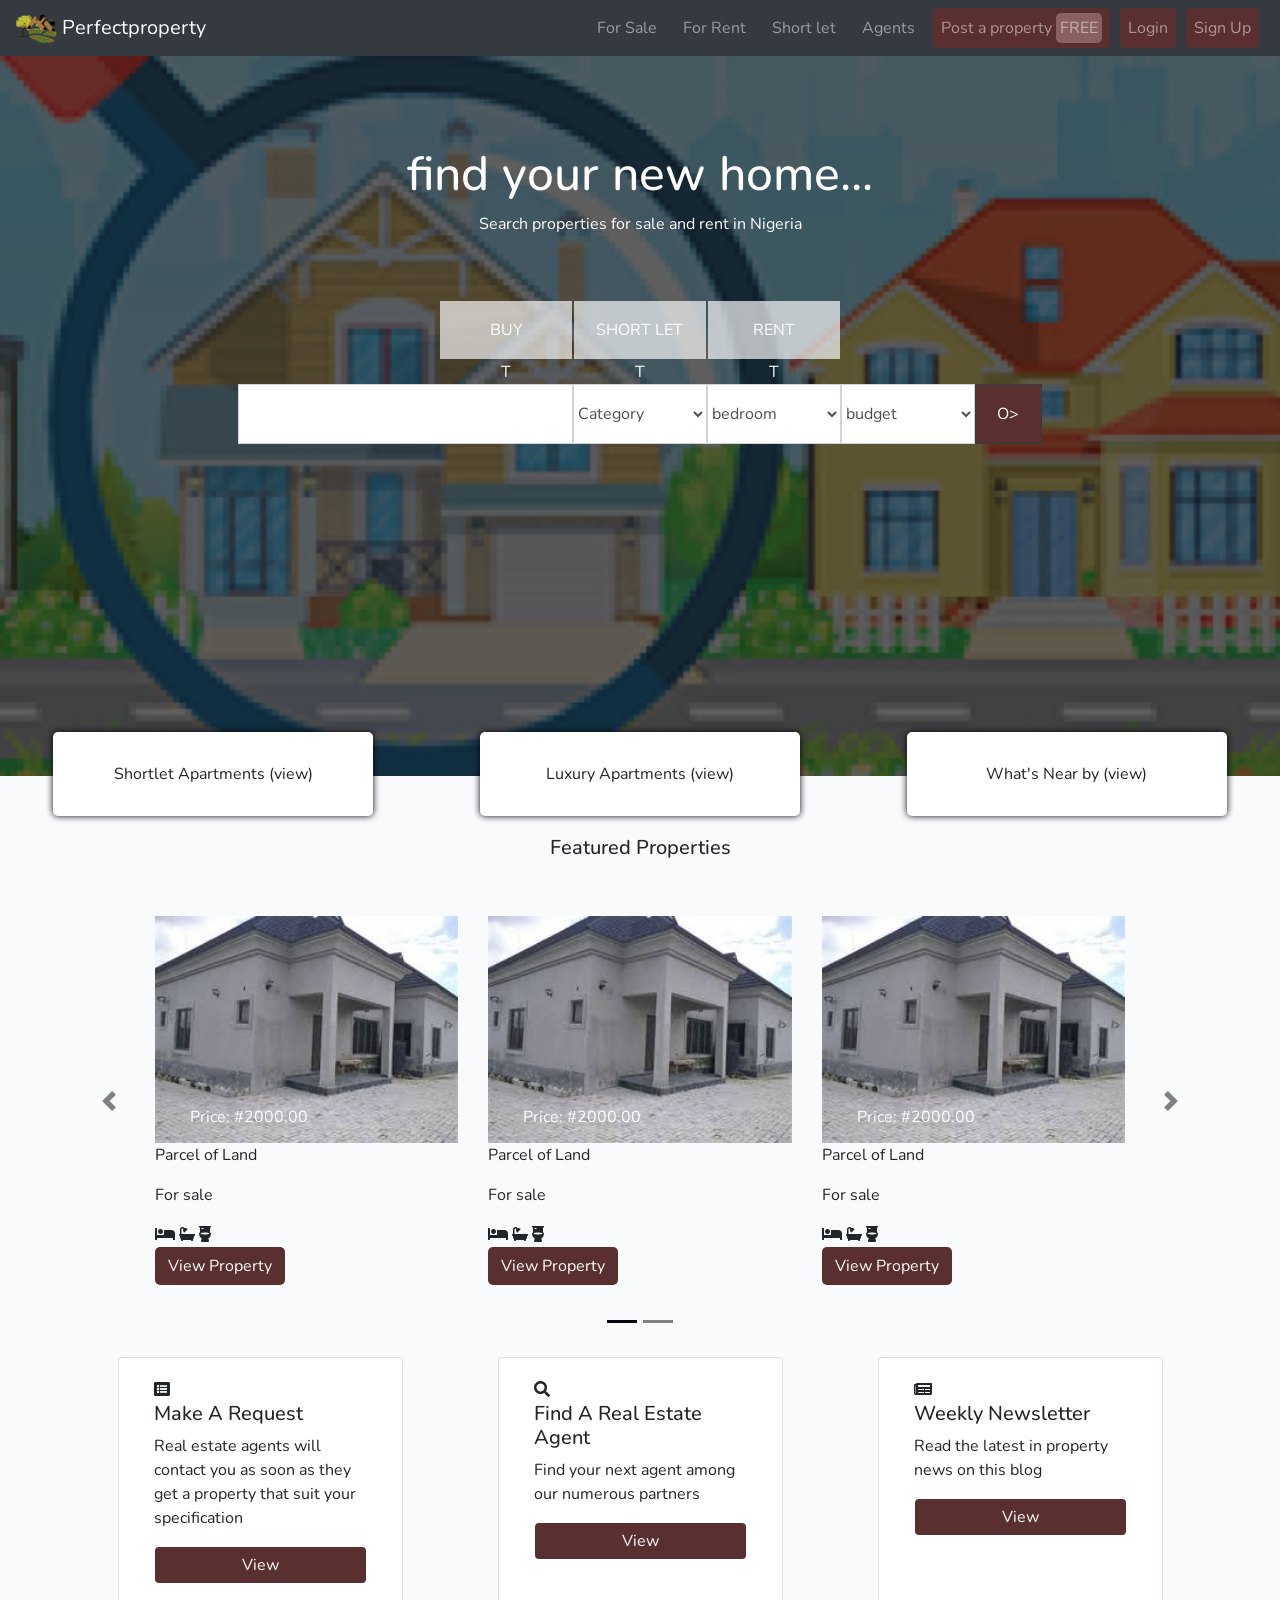
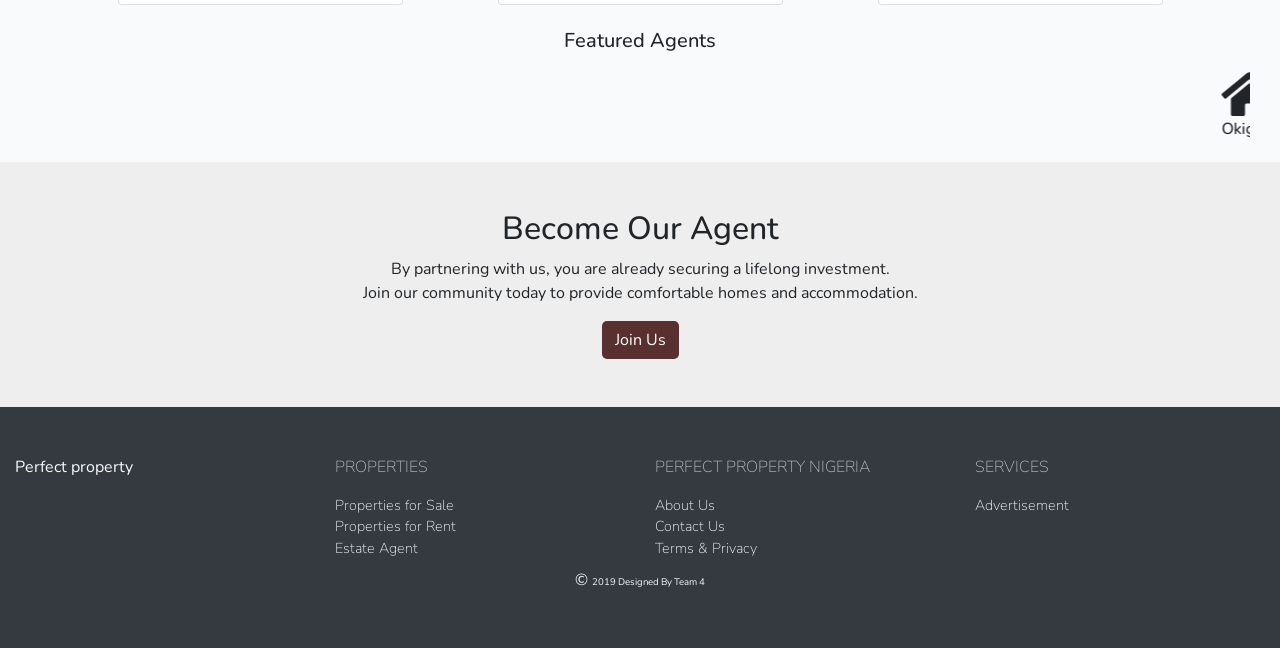
==== commit 8d60cc21: "Worked on db connections and query, agents dashboard" ====
--- a/index.html
+++ b/index.html
@@ -109,7 +109,7 @@
                                         <i class="fa fa-bed"></i>
                                         <i class="fa fa-bath"></i>
                                         <i class="fa fa-toilet"></i>
-                                        <button class="btn btn-primary d-block">View Property</button>   
+                                        <button class="btn btn-action d-block">View Property</button>   
                                     </div>
                                 </div>
                                 <div class="col-md-4 hidden">
@@ -123,7 +123,7 @@
                                         <i class="fa fa-bed"></i>
                                         <i class="fa fa-bath"></i>
                                         <i class="fa fa-toilet"></i>
-                                        <button class="btn btn-primary d-block">View Property</button>   
+                                        <button class="btn btn-action d-block">View Property</button>   
                                     </div>
                                 </div>
                                 <div class="col-md-4 hidden">
@@ -137,7 +137,7 @@
                                         <i class="fa fa-bed"></i>
                                         <i class="fa fa-bath"></i>
                                         <i class="fa fa-toilet"></i>
-                                        <button class="btn btn-primary d-block">View Property</button>   
+                                        <button class="btn btn-action d-block">View Property</button>   
                                     </div>
                                 </div>
                             </div>
@@ -155,7 +155,7 @@
                                         <i class="fa fa-bed"></i>
                                         <i class="fa fa-bath"></i>
                                         <i class="fa fa-toilet"></i>
-                                        <button class="btn btn-primary d-block">View Property</button>   
+                                        <button class="btn btn-action d-block">View Property</button>   
                                     </div>
                                 </div>
                                 <div class="col-md-4 hidden">
@@ -169,7 +169,7 @@
                                         <i class="fa fa-bed"></i>
                                         <i class="fa fa-bath"></i>
                                         <i class="fa fa-toilet"></i>
-                                        <button class="btn btn-primary d-block">View Property</button>   
+                                        <button class="btn btn-action d-block">View Property</button>   
                                     </div>
                                 </div>
                                 <div class="col-md-4 hidden">
@@ -183,7 +183,7 @@
                                         <i class="fa fa-bed"></i>
                                         <i class="fa fa-bath"></i>
                                         <i class="fa fa-toilet"></i>
-                                        <button class="btn btn-primary d-block">View Property</button>   
+                                        <button class="btn btn-action d-block">View Property</button>   
                                     </div>
                                 </div>
                             </div>
@@ -200,7 +200,7 @@
                                 <i class="fa fa-bed"></i>
                                 <i class="fa fa-bath"></i>
                                 <i class="fa fa-toilet"></i>
-                                <button class="btn btn-primary d-block">View Property</button>   
+                                <button class="btn btn-action d-block">View Property</button>   
                             </div>
                         </div>
                         <div class="carousel-item d-md-none">
@@ -214,7 +214,7 @@
                                 <i class="fa fa-bed"></i>
                                 <i class="fa fa-bath"></i>
                                 <i class="fa fa-toilet"></i>
-                                <button class="btn btn-primary d-block">View Property</button>   
+                                <button class="btn btn-action d-block">View Property</button>   
                             </div>
                         </div>
                         <div class="carousel-item d-md-none">
@@ -228,7 +228,7 @@
                                 <i class="fa fa-bed"></i>
                                 <i class="fa fa-bath"></i>
                                 <i class="fa fa-toilet"></i>
-                                <button class="btn btn-primary d-block">View Property</button>   
+                                <button class="btn btn-action d-block">View Property</button>   
                             </div>
                         </div> -->
                     </div>
@@ -251,7 +251,7 @@
                         <h5>Make A  Request</h5>
                         <p>Real estate agents will contact you as soon as they 
                             get a property that suit your specification</p>
-                            <button class="btn btn-primary d-block form-control">View</button>
+                            <button class="btn btn-action d-block form-control">View</button>
                     </div>
                 </div>
                 <div class="col-md-3 card m-2">
@@ -259,7 +259,7 @@
                         <span><i class="fa fa-search"></i></span>
                         <h5>Find A Real Estate Agent</h5>
                         <p>Find your next agent among our numerous partners</p>
-                        <button class="btn btn-primary d-block form-control">View</button>
+                        <button class="btn btn-action d-block form-control">View</button>
                     </div>
                 </div>
                 <div class="col-md-3 card m-2">
@@ -267,7 +267,7 @@
                         <span><i class="fa fa-newspaper"></i></span>
                         <h5>Weekly Newsletter</h5>
                         <p>Read the latest in property news on this blog</p>
-                        <button class="btn btn-primary d-block form-control">View</button>
+                        <button class="btn btn-action d-block form-control">View</button>
                     </div>
                 </div>
             </div>
@@ -327,7 +327,7 @@
                 By partnering with us, you are already securing a lifelong investment.<br>
                     Join our community today to provide comfortable homes and accommodation.
             </p>
-            <button id="button">Join Us</button><br>
+            <button id="button" class="btn-action btn">Join Us</button><br>
         </div>
     </div>
 </div>
--- a/css/main.css
+++ b/css/main.css
@@ -128,14 +128,14 @@
 .box1{
     /* margin: auto; */
     text-align: center;
-    color: whitesmoke;
+    /* color: wh; */
     
 }
 #box1{
-    background-color: #564256;
+    background-color: #eeeeee;
     padding-bottom: 20px;
 }
-#button{
+/* #button{
     background-color: #cf6a3d;
     padding-top: 4px;
     padding-bottom: 4px;
@@ -146,10 +146,10 @@
     border-radius: 5%;
     border: 1px solid #564256; 
       
-}
-#button:hover{
+} */
+/* #button:hover{
     background-color: rgb(5, 5, 77);   
-}
+} */
 #become_agent{
     font-size: xx-large;
 }
@@ -167,8 +167,8 @@
     font-size: 0.9em;
 }
 #box4{
-    min-height: 50vh;
-    background-color: #0a0311;
+    min-height: 10vh;
+    background-color: #343A40;
 }
 #agent{
     font-size: 1.2em;
@@ -183,18 +183,7 @@
     font-weight: lighter;
     opacity: 0.7;
 }
-/* #footer_line1{
-    border-bottom: 2px solid gray;
-}
-#footer_line2{
-    border-bottom: 2px solid white;
-    margin-top: 1px;
-} */
-#copyright{
-    border-radius:60%;
-    border: 1px solid white;
-    font-size: x-small;
-}
+
 #team{
     font-size:0.6em;
 }
@@ -207,332 +196,6 @@
         width: 100% !important;
     }
 }
-/* .for-rent{
-    margin: 50px;
-    
-}
-.f-rent{
-    display: flex;
-}
-.f-rent ul{
-    margin-left: auto;
-    display: flex;
-}
-
-.f-rent ul :first-child{
-    margin-right: 20px;
-}
-.f-rent ul :nth-child(2) button{
-    padding: 0px 20px;
-    border-radius: 3px;
-    background-color: #5a2f2f;
-    color: #ffffff;
-}
-.d-features{
-    border: solid 1px #cccccc;
-    border-radius: 10px;
-    background-color: #cccccc;
-    box-shadow: #464444 2px 2px 2px 2px;
-}
-#features-1{
-    display: flex;
-    margin-top: 20px;
-    border-bottom: solid 2px #585858;
-    
-}
-#featured-homes-1{
-    background-color: rgb(143, 122, 94);
-    border-radius: 10px;
-}
-#features-1 ul{
-    margin-left: auto; 
-    display: flex;
-    
-    
-}
-#features-1 ul li{
-    margin-left: 20px;
-}
-.details-1 ul{
-    display: flex;
-}
-.details-1 ul :nth-child(2){
-    margin-left: auto;
-}
-.communicate-1 ul{
-    display: flex;    
-}
-#marker-1{
-    font-size: 12px;
-}
-.communicate-1 ul li{
-    margin: 20px 0px;
-    margin-right: 50px;
-    font-size: 30px;
-    background-color: #3a3939;
-    color: #ffffff;
-    padding: 5px 15px;
-    border-radius: 50px;
-
-}
-.d-features-2{
-    border: solid 1px #cccccc;
-    border-radius: 10px;
-    background-color: #cccccc;
-    box-shadow: #464444 2px 2px 2px 2px;
-}
-#features-2{
-    display: flex;
-    margin-top: 20px;
-    border-bottom: solid 2px #585858;
-    
-}
-#featured-homes-2{
-    background-color: rgb(143, 122, 94);
-    border-radius: 10px;
-}
-#features-2 ul{
-    margin-left: auto; 
-    display: flex;
-    
-    
-}
-#features-2 ul li{
-    margin-left: 20px;
-}
-.details-2 ul{
-    display: flex;
-}
-.details-2 ul :nth-child(2){
-    margin-left: auto;
-}
-.communicate-2 ul{
-    display: flex;    
-}
-#marker-2{
-    font-size: 12px;
-}
-.communicate-2 ul li{
-    margin: 20px 0px;
-    margin-right: 50px;
-    font-size: 30px;
-    background-color: #3a3939;
-    color: #ffffff;
-    padding: 5px 15px;
-    border-radius: 50px;
-
-}
-.d-features-3{
-    border: solid 1px #cccccc;
-    border-radius: 10px;
-    background-color: #cccccc;
-    box-shadow: #464444 2px 2px 2px 2px;
-}
-#features-3{
-    display: flex;
-    margin-top: 20px;
-    border-bottom: solid 2px #585858;
-    
-}
-#featured-homes-3{
-    background-color: rgb(143, 122, 94);
-    border-radius: 10px;
-}
-#features-3 ul{
-    margin-left: auto; 
-    display: flex;
-    
-    
-}
-#features-3 ul li{
-    margin-left: 20px;
-}
-.details-3 ul{
-    display: flex;
-}
-.details-3 ul :nth-child(2){
-    margin-left: auto;
-}
-.communicate-3 ul{
-    display: flex;    
-}
-#marker-3{
-    font-size: 12px;
-}
-.communicate-3 ul li{
-    margin: 20px 0px;
-    margin-right: 50px;
-    font-size: 30px;
-    background-color: #3a3939;
-    color: #ffffff;
-    padding: 5px 15px;
-    border-radius: 50px;
-
-}
-.d-features-4{
-    border: solid 1px #cccccc;
-    border-radius: 10px;
-    background-color: #cccccc;
-    box-shadow: #464444 2px 2px 2px 2px;
-}
-#features-4{
-    display: flex;
-    margin-top: 20px;
-    border-bottom: solid 2px #585858;
-    
-}
-#featured-homes-4{
-    background-color: rgb(143, 122, 94);
-    border-radius: 10px;
-}
-#features-4 ul{
-    margin-left: auto; 
-    display: flex;
-    
-    
-}
-#features-4 ul li{
-    margin-left: 20px;
-}
-.details-4 ul{
-    display: flex;
-}
-.details-4 ul :nth-child(2){
-    margin-left: auto;
-}
-.communicate-4 ul{
-    display: flex;    
-}
-#marker-4{
-    font-size: 12px;
-}
-.communicate-4 ul li{
-    margin: 20px 0px;
-    margin-right: 50px;
-    font-size: 30px;
-    background-color: #3a3939;
-    color: #ffffff;
-    padding: 5px 15px;
-    border-radius: 50px;
-
-}
-.d-features-5{
-    border: solid 1px #cccccc;
-    border-radius: 10px;
-    background-color: #cccccc;
-    box-shadow: #464444 2px 2px 2px 2px;
-}
-#features-5{
-    display: flex;
-    margin-top: 20px;
-    border-bottom: solid 2px #585858;
-    
-}
-#featured-homes-5{
-    background-color: rgb(143, 122, 94);
-    border-radius: 10px;
-}
-#features-5 ul{
-    margin-left: auto; 
-    display: flex;
-    
-    
-}
-#features-5 ul li{
-    margin-left: 20px;
-}
-.details-5 ul{
-    display: flex;
-}
-.details-5 ul :nth-child(2){
-    margin-left: auto;
-}
-.communicate-5 ul{
-    display: flex;    
-}
-#marker-5{
-    font-size: 12px;
-}
-.communicate-5 ul li{
-    margin: 20px 0px;
-    margin-right: 50px;
-    font-size: 30px;
-    background-color: #3a3939;
-    color: #ffffff;
-    padding: 5px 15px;
-    border-radius: 50px;
-
-}
-.d-features-6{
-    border: solid 1px #cccccc;
-    border-radius: 10px;
-    background-color: #cccccc;
-    box-shadow: #464444 2px 2px 2px 2px;
-}
-#features-6{
-    display: flex;
-    margin-top: 20px;
-    border-bottom: solid 2px #585858;
-    
-}
-#featured-homes-6{
-    background-color: rgb(143, 122, 94);
-    border-radius: 10px;
-}
-#features-6 ul{
-    margin-left: auto; 
-    display: flex;
-    
-    
-}
-#features-6 ul li{
-    margin-left: 20px;
-}
-.details-6 ul{
-    display: flex;
-}
-.details-6 ul :nth-child(2){
-    margin-left: auto;
-}
-.communicate-6 ul{
-    display: flex;    
-}
-#marker-6{
-    font-size: 12px;
-}
-.communicate-6 ul li{
-    margin: 20px 0px;
-    margin-right: 50px;
-    font-size: 30px;
-    background-color: #3a3939;
-    color: #ffffff;
-    padding: 5px 15px;
-    border-radius: 50px;
-}
-.houses4sale ul{
-    display: flex;
-
-}
-.houses4sale ul :nth-child(2){
-    margin-left: 5px;
-    margin-right: auto;
-
-}
-.houses4sale ul :nth-child(3){
-    margin-top: 3px;
-}
-.houses4sale ul :last-child button{
-    padding: 0px 20px;
-    border-radius: 3px;
-    background-color: #5a2f2f;
-    color: #ffffff;
-    margin-left: 20px;
-}
-.houses4sale a:active{
-    border-bottom: 2px #3a3939 solid;
-} */
-
-
 
 .signUp .pt1{
     background-color: #616060; 
@@ -593,7 +256,11 @@
 .login__container p a:hover{
     color: aqua;
 }
-/* .container__reset{
-    justify-content: center;
-    align-content: center;
-} */+
+.btn{
+    background-color:  #5A2F2F; 
+    color: #ffffff;
+}
+.btn:hover{
+    color: #e2e0e0;
+}
